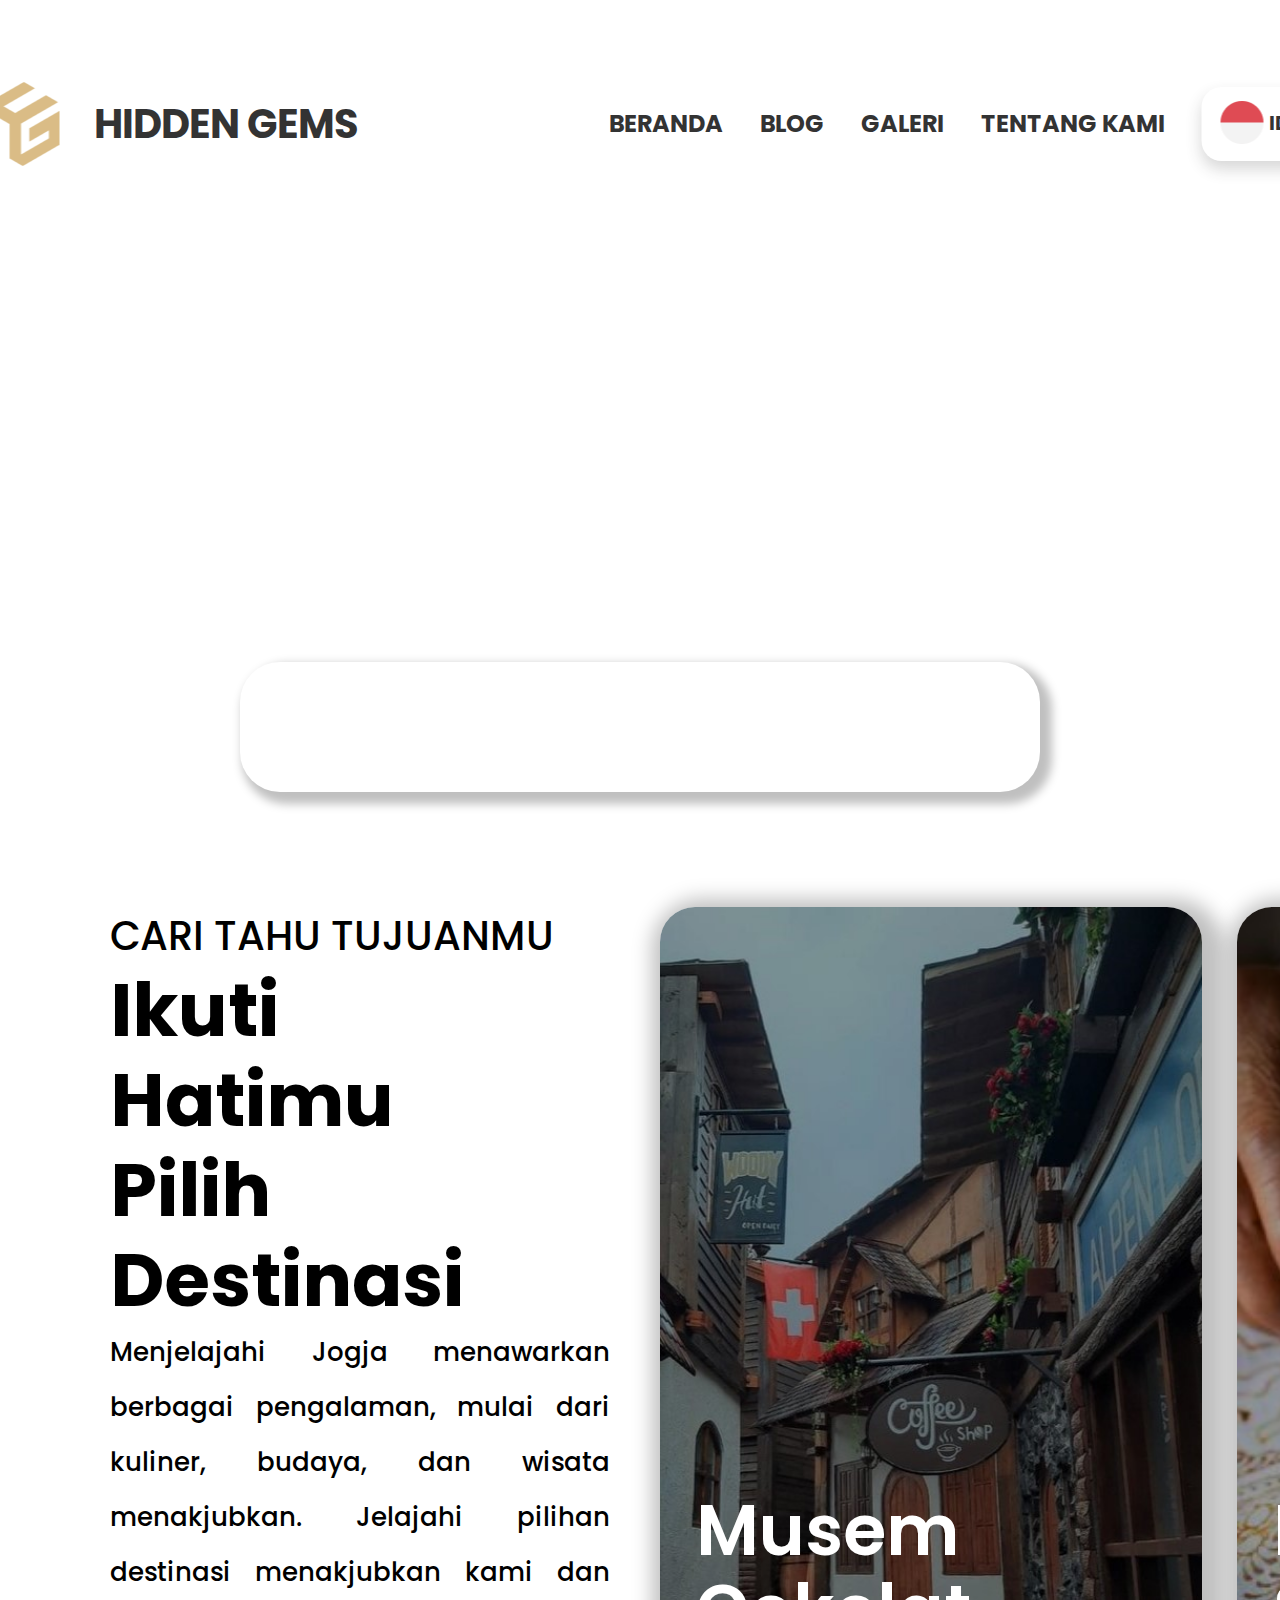
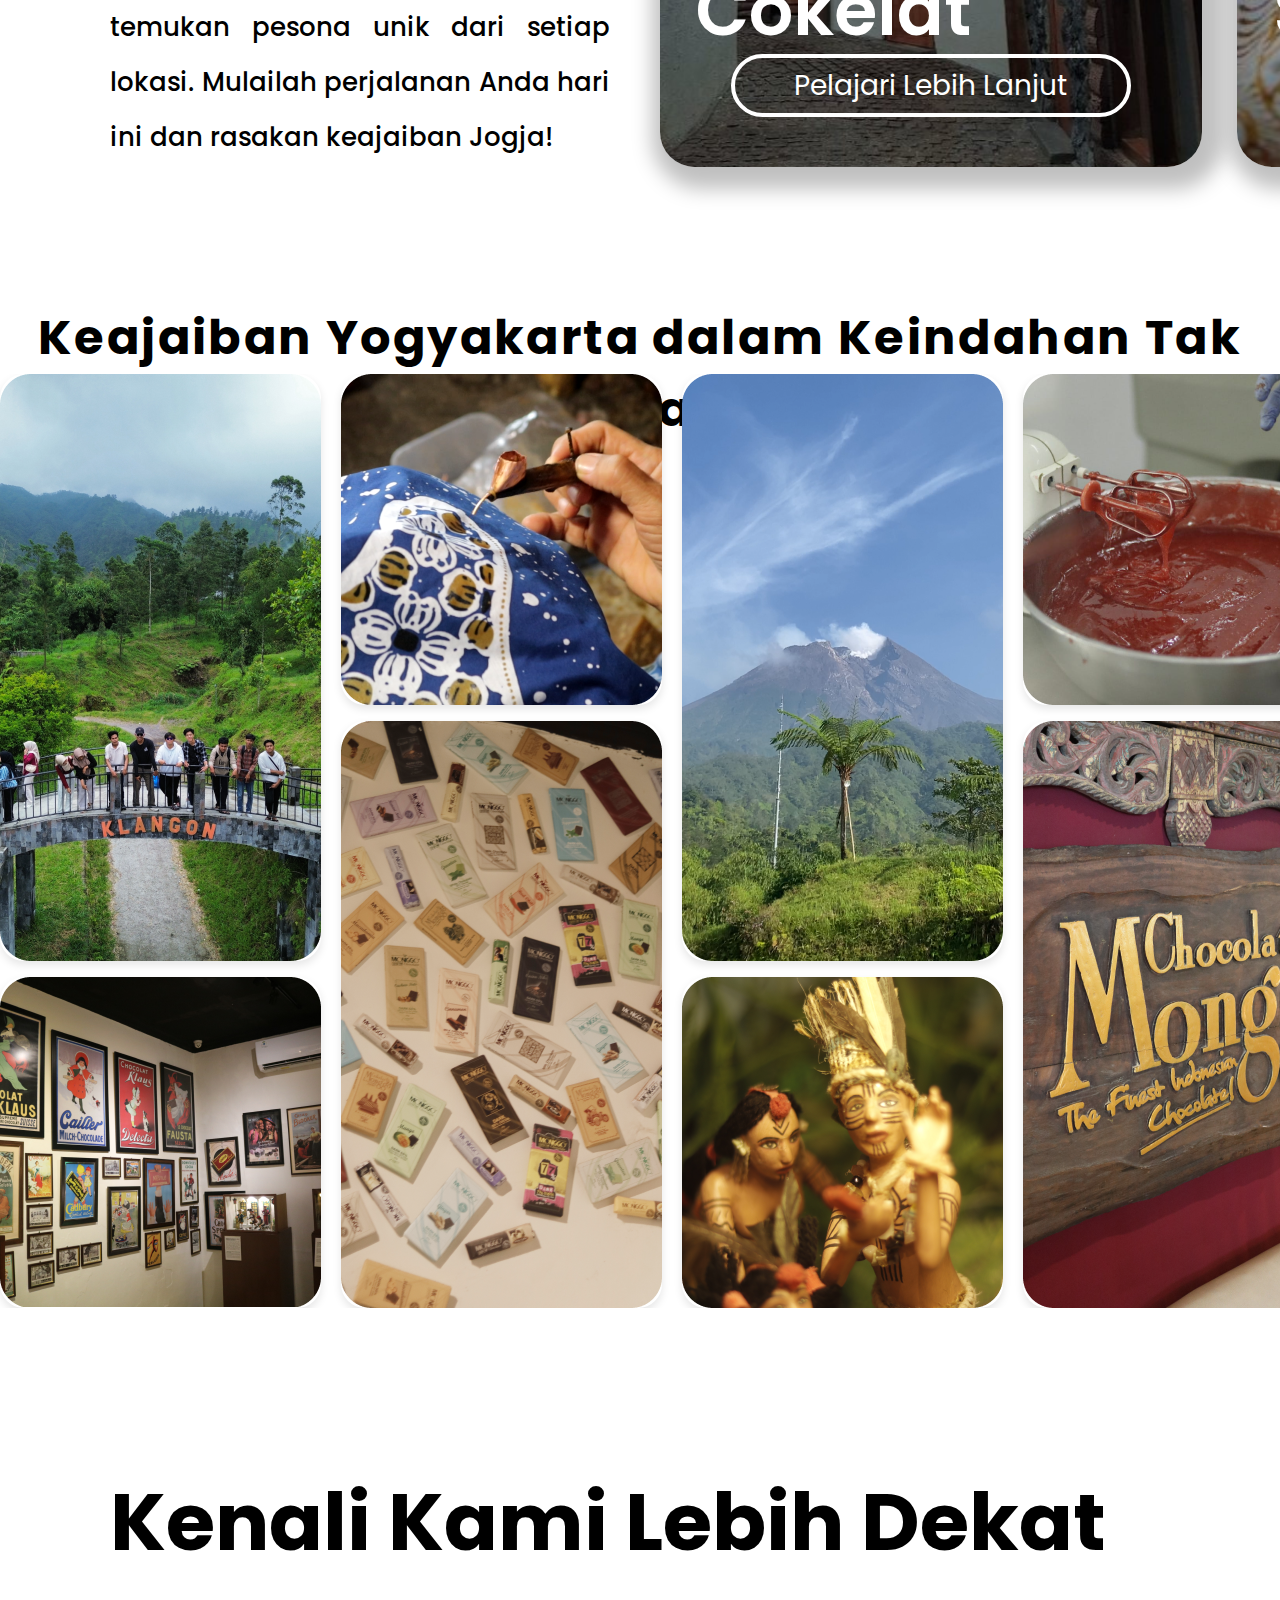
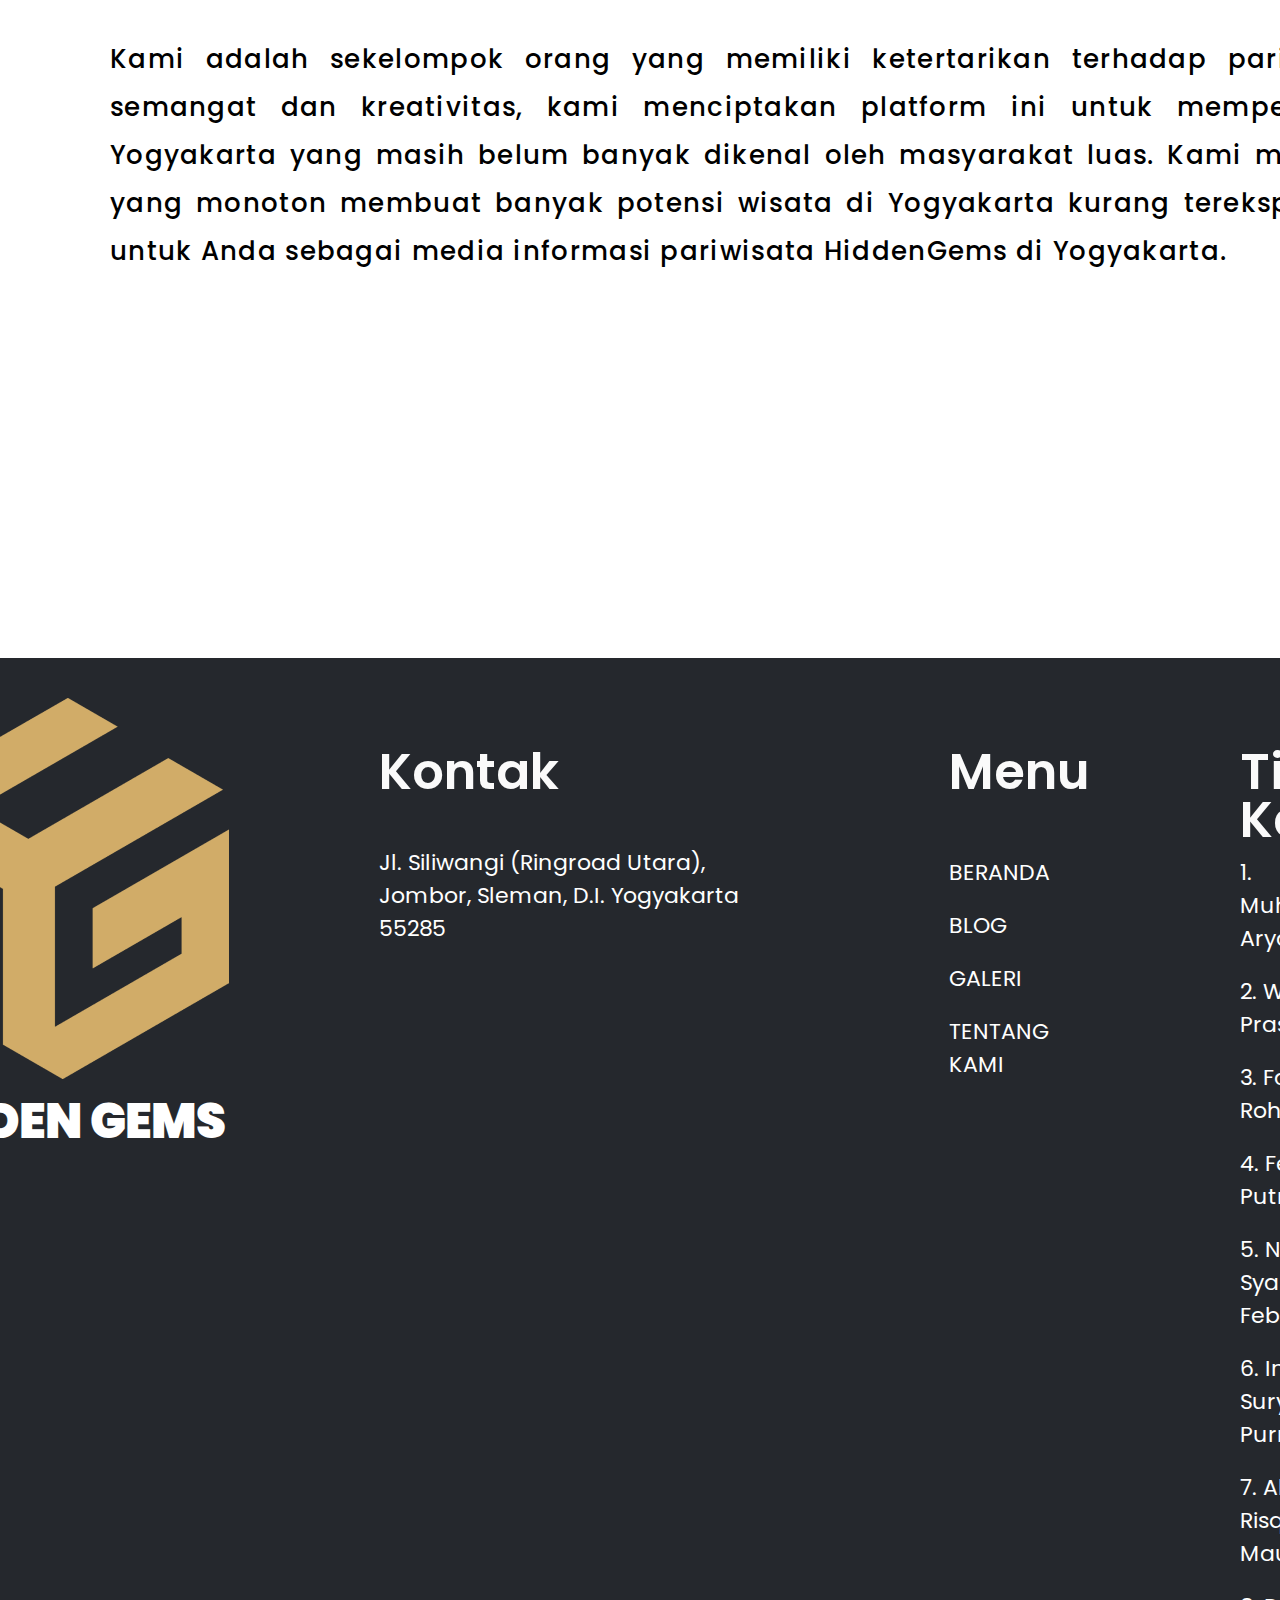
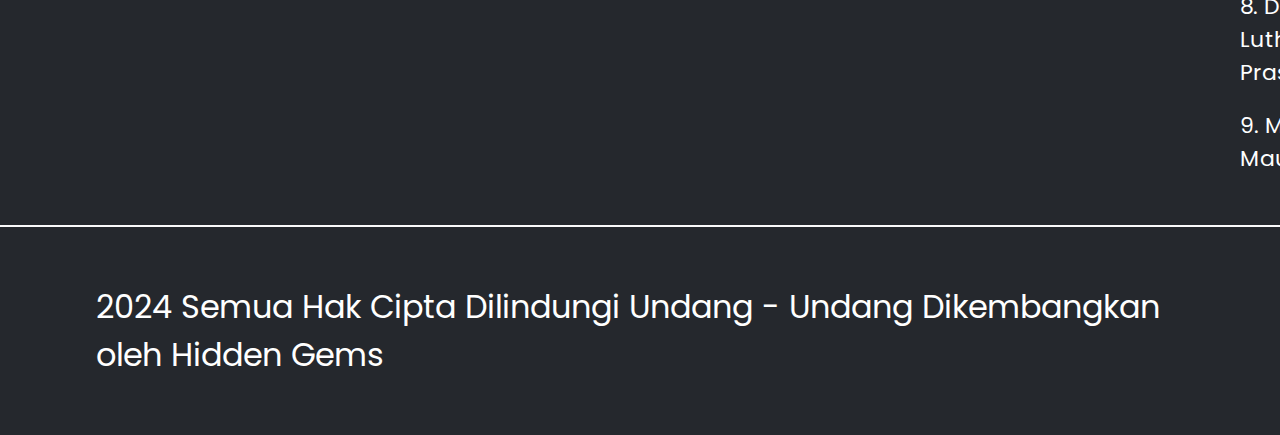
==== index.html @ 1dbbc8b2 "homepage gallery" ====
<!DOCTYPE html>
<html lang="idn">

<head>
   <meta charset="UTF-8">
   <meta name="viewport" content="width=device-width, initial-scale=1.0">

   <!-- Title Website -->
   <title>Hidden Gems</title>
   <link rel="icon" type="image/x-icon" href="assets/images/favicon.ico">

   <!-- Load CSS File -->
   <link rel="stylesheet" href="assets/css/style.css">
   <link rel="stylesheet" href="https://cdnjs.cloudflare.com/ajax/libs/font-awesome/6.7.1/css/all.min.css" integrity="sha512-5Hs3dF2AEPkpNAR7UiOHba+lRSJNeM2ECkwxUIxC1Q/FLycGTbNapWXB4tP889k5T5Ju8fs4b1P5z/iB4nMfSQ==" crossorigin="anonymous" referrerpolicy="no-referrer" />
   <link rel="stylesheet" href="https://cdn.lineicons.com/5.0/lineicons.css" />
</head>

<body>

   <!-- Navbar Section -->
   <div class="navbar d-flex jc-c">
      <div class="navbar-logo-brand d-flex">
         <img src="assets/images/logo.png" alt="HiddenGems Logo">
         <a href="">HIDDEN GEMS</a>
      </div>
      <div class="navbar-menu d-flex">
         <a data-i18n="navbar_home" data-destination_id="home" onclick="scrollToView(this)"></a>
         <a data-i18n="navbar_blogs" data-destination_id="blogs" onclick="scrollToView(this)"></a>
         <a data-i18n="navbar_gallery" data-destination_id="gallery" onclick="scrollToView(this)"></a>
         <a data-i18n="navbar_about_us" data-destination_id="about_us" onclick="scrollToView(this)"></a>


         <div class="dropdown">
            <div class="active-language list-language d-flex jc-c">
               <img src="assets/images/languages/idn.png" alt="Bahasa Indonesia">
               <span>IDN</span>
            </div>
            <div class="dropdown-content">
               <div class="dropdown-option selection-hover">
                  <div class="list-language d-flex jc-c" data-language="idn" onclick="changeLanguage('idn')">
                     <img src="assets/images/languages/idn.png" alt="Bahasa Indonesia">
                     <span>IDN</span>
                  </div>
               </div>
               <div class="dropdown-option selection-hover">
                  <div class="list-language d-flex jc-c" data-language="usa" onclick="changeLanguage('usa')">
                     <img src="assets/images/languages/usa.png" alt="Bahasa Inggris">
                     <span>USA</span>
                  </div>
               </div>
            </div>
         </div>
      </div>
   </div>

   <!-- Video Homepage Section -->
   <div class="homepage-home no-mt no-mb" id="home">
      <iframe title="Perjalanan menakjubkan Yogyakarta" src="https://www.youtube.com/embed/cpYkDmVioDY?autoplay=1&mute=1&loop=1&playlist=cpYkDmVioDY&controls=0" frameborder="0" allowfullscreen></iframe>
      <div class="homepage-attractive-text">
         <p class="no-mb no-mt"></p>
         <p class="no-mb no-mt"></p>
      </div>
   </div>

   <!-- Blogs Section -->
   <div class="blogs-area" id="blogs">
      <div class="blogs-split-screen blogs-split-screen-left blogs-opening">
         <h1 data-i18n="blog_title" class="blogs-title no-mt no-mb"></h1>
         <h2 data-i18n="blog_subtitle" class="blogs-subtitle no-mt no-mb"></h2>
         <p data-i18n="blog_paragraph" class="blogs-paragraph text-justify no-mt no-mb"></p>
      </div>

      <div class="blogs-split-screen blogs-split-screen-right blogs-wrapper">
         <!-- Museum Coklat -->
         <div class="blogs-container blogs-chocolate-container">
            <div class="blogs-container-content">
               <h2 data-i18n="blog_homepage_title_chocolate" class="blogs-homepage-title mb-3"></h2>
               <p  data-i18n="blog_homepage_clickbait_chocolate"class="blogs-homepage-clickbait mb-3"></p>
               <button  data-i18n="blog_homepage_button"class="blogs-homepage-learn-more" onclick="goToLinkBlog('chocolate.html')"></button>
            </div>
         </div>
         <!-- Desa Batik -->
         <div class="blogs-container blogs-batik-container">
            <div class="blogs-container-content">
               <h2 data-i18n="blog_homepage_title_batik" class="blogs-homepage-title mb-3"></h2>
               <p data-i18n="blog_homepage_clickbait_batik" class="blogs-homepage-clickbait mb-3"></p>
               <button data-i18n="blog_homepage_button" class="blogs-homepage-learn-more" onclick="goToLinkBlog('batik.html')"></button>
            </div>
         </div>
         <!-- Klangon -->
         <div class="blogs-container blogs-klangon-container">
            <div class="blogs-container-content">
               <h2 data-i18n="blog_homepage_title_klangon" class="blogs-homepage-title mb-3"></h2>
               <p data-i18n="blog_homepage_clickbait_klangon" class="blogs-homepage-clickbait mb-3"></p>
               <button data-i18n="blog_homepage_button" class="blogs-homepage-learn-more" onclick="goToLinkBlog('klangon.html')"></button>
            </div>
         </div>
      </div>
   </div>

   <!-- Gallery Section -->
   <div class="section-gallery" id="gallery">
      <h1 data-i18n="gallery_homepage_title" class="m-0"></h1>
      <div class="slider-gallery" onscroll="infiniteScrollGallery(this)">
         <div class="gallery-column gallery-column-1">
            <div class="gallery-image" >
               <img src="assets/images/gallery/klangon/klangon_potrait_1.png" alt="">
            </div>
            <div class="gallery-image" >
               <img src="assets/images/gallery/chocolate/chocolate_square_1.png" alt="">
            </div>
         </div>
         <div class="gallery-column gallery-column-2">
            <div class="gallery-image" >
               <img src="assets/images/gallery/batik/batik_square_1.png" alt="">
            </div>
            <div class="gallery-image" >
               <img src="assets/images/gallery/chocolate/chocolate_potrait_1.png" alt="">
            </div>
         </div>
         <div class="gallery-column gallery-column-3">
            <div class="gallery-image" >
               <img src="assets/images/gallery/klangon/klangon_potrait_2.png" alt="">
            </div>
            <div class="gallery-image" >
               <img src="assets/images/gallery/chocolate/chocolate_square_2.png" alt="">
            </div>
         </div>
         <div class="gallery-column gallery-column-4">
            <div class="gallery-image" >
               <img src="assets/images/gallery/chocolate/chocolate_square_3.png" alt="">
            </div>
            <div class="gallery-image" >
               <img src="assets/images/gallery/chocolate/chocolate_potrait_2.png" alt="">
            </div>
         </div>
         <div class="gallery-column gallery-column-5">
            <div class="gallery-image" >
               <img src="assets/images/gallery/batik/batik_potrait_1.png" alt="">
            </div>
            <div class="gallery-image" >
               <img src="assets/images/gallery/batik/batik_square_2.png" alt="">
            </div>
         </div>
         <div class="gallery-column gallery-column-6">
            <div class="gallery-image" >
               <img src="assets/images/gallery/chocolate/chocolate_square_4.png" alt="">
            </div>
            <div class="gallery-image" >
               <img src="assets/images/gallery/klangon/klangon_potrait_3.png" alt="">
            </div>
         </div>
         <div class="gallery-column gallery-column-7">
            <div class="gallery-image" >
               <img src="assets/images/gallery/chocolate/chocolate_potrait_3.png" alt="">
            </div>
            <div class="gallery-image" >
               <img src="assets/images/gallery/chocolate/chocolate_square_6.png" alt="">
            </div>
         </div>
         <div class="gallery-column gallery-column-8">
            <div class="gallery-image" >
               <img src="assets/images/gallery/batik/batik_square_3.png" alt="">
            </div>
            <div class="gallery-image" >
               <img src="assets/images/gallery/batik/batik_potrait_2.png" alt="">
            </div>
         </div>
         <div class="gallery-column gallery-column-9">
            <div class="gallery-image" >
               <img src="assets/images/gallery/chocolate/chocolate_potrait_4.png" alt="">
            </div>
            <div class="gallery-image" >
               <img src="assets/images/gallery/klangon/klangon_square_1.png" alt="">
            </div>
         </div>
         <div class="gallery-column gallery-column-10">
            <div class="gallery-image" >
               <img src="assets/images/gallery/klangon/klangon_square_2.png" alt="">
            </div>
            <div class="gallery-image" >
               <img src="assets/images/gallery/chocolate/chocolate_potrait_5.png" alt="">
            </div>
         </div>
         <div class="gallery-column gallery-column-11">
            <div class="gallery-image" >
               <img src="assets/images/gallery/klangon/klangon_potrait_4.png" alt="">
            </div>
            <div class="gallery-image" >
               <img src="assets/images/gallery/batik/batik_square_4.png" alt="">
            </div>
         </div>
         <div class="gallery-column gallery-column-12">
            <div class="gallery-image" >
               <img src="assets/images/gallery/klangon/klangon_square_3.png" alt="">
            </div>
            <div class="gallery-image" >
               <img src="assets/images/gallery/batik/batik_potrait_3.png" alt="">
            </div>
         </div>
         <div class="gallery-column gallery-column-13">
            <div class="gallery-image" >
               <img src="assets/images/gallery/batik/batik_potrait_4.png" alt="">
            </div>
            <div class="gallery-image" >
               <img src="assets/images/gallery/klangon/klangon_square_4.png" alt="">
            </div>
         </div>
      </div>
   </div>

   <!-- About Us Section  -->
   <div class="about-us" id="about_us">
      <div class="about-us-main">
         <h1 data-i18n="about_us_title" class="about-us-heading"></h1>
         <p data-i18n="about_us_paragraph" class="about-us-descriptions text-justify"></p>
      </div>
      <!-- <div class="about-us-blur"></div> -->
   </div>

   <!-- Footer Section -->
   <footer class="d-flex jc-c">
      <div class="footer-brand">
         <img src="assets/images/big-logo.png" alt="Footer Logo">
         <a href="">HIDDEN GEMS</a>
      </div>
      <div class="footer-column footer-contact">
         <p data-i18n="footer_contact_title"></p>
         <a target="_blank" href="https://maps.app.goo.gl/RgHygqoawyWtxqbJA">Jl. Siliwangi (Ringroad Utara), Jombor, Sleman, D.I. Yogyakarta 55285</a>
         <div class="social-media">
            <a target="_blank" href="https://uty.ac.id/"><i class="lni lni-globe-1"></i></a>
            <a target="_blank" href="https://www.youtube.com/c/utycampus"><i class="lni lni-youtube"></i></a>
         </div>
      </div>
      <div class="footer-column footer-menu">
         <p data-i18n="footer_menu_title"></p>
         <a data-i18n="navbar_home" class="footer-link" href="#home"></a>
         <a data-i18n="navbar_blogs" class="footer-link" href="#blogs"></a>
         <a data-i18n="navbar_gallery" class="footer-link" href="#gallery"></a>
         <a data-i18n="navbar_about_us" class="footer-link" href="#about_us"></a>
      </div>
      <div class="footer-column footer-team">
         <p data-i18n="footer_team_title"></p>
         <a class="footer-link" target="_blank" href="#home">1. Muhammad Arya Fattah </a>
         <a class="footer-link" target="_blank" href="#blogs">2. Wibi Prasetyo Aji </a>
         <a class="footer-link" target="_blank" href="#gallery">3. Fadhlur Rohman </a>
         <a class="footer-link" target="_blank" href="https://www.instagram.com/fbrptri__/">4. Febriyanti Putri</a>
         <a class="footer-link" target="_blank" href="#home">5. Nabil Syahreza Febry U. </a>
         <a class="footer-link" target="_blank" href="#blogs">6. Indra Surya Purnama</a>
         <a class="footer-link" target="_blank" href="#gallery">7. Abiyan Risqi Maulana </a>
         <a class="footer-link" target="_blank" href="https://www.instagram.com/ltf_dian/">8. Diandra Luthfie Prastika</a>
         <a class="footer-link" target="_blank" href="">9. M. Rafif Maulana</a>
      </div>
   </footer>
   <div class="copyright">
      <span><i class="fa-regular fa-copyright"></i></span>
      <p><span class="years">2024</span> <span data-i18n="footer_copyright"></span></p>
   </div>

   <!-- Load Javascript File -->
   <script type="text/Javascript" src="assets/js/script.js"></script>
</body>

</html>
---- assets/css/style.css ----
/* import font */
@import url('https://fonts.googleapis.com/css?family=Poppins:400,700,900');

::-webkit-scrollbar {
   width: 5px;
}

::-webkit-scrollbar-track {
   box-shadow: inset 0 0 5px transparent;
   border-radius: 10px;
}

::-webkit-scrollbar-thumb {
   background: gray;
   border-radius: 10px;
}

* {
   font-family: 'Poppins';
   scroll-behavior: smooth !important;
   box-sizing: border-box;
}

body{
   background-color: rgb(255, 255, 255);
   padding: 0px;
   margin: 0px;
   height: 100%;
   overflow-x: hidden;
}

a {
   text-decoration: none;
   cursor: pointer;
}

/* =========================================*\
|                                            |
|              Global CSS                    |
|                                            |
\*==========================================*/

.no-mt {
   margin-top: 0px;
}

.no-mb {
   margin-bottom: 0px;
}

.mb-3 {
   margin-bottom: 3px;
}

.d-flex {
   display: flex;
   align-items: center;
}

.jc-c {
   justify-content: center;
}

.m-0 {
   margin: 0px;
}

.text-justify {
   text-align: justify;
}

.navbar {
   gap: 250px;

   background-color: #FFFFFF;
   opacity: 0.8;
   border-radius: 20px;

   /* width: 80%; */
   width: 1513px;
   margin-left: auto;
   margin-right: auto;
   margin-top: 59px;
   height: 130px;
   padding: 28px;

   position: absolute;
   left: 50%;
   transform: translate(-50%);

}

.navbar-logo-brand {
   gap: 34px;
   padding-left: 34px;
}

.navbar-logo-brand a {
   text-decoration: none;
   font-weight: 700;
   font-size: 40px;
   line-height: 60px;

   color: #000000;
}

.navbar-menu {
   gap: 37px;
}

.navbar-menu a {
   text-decoration: none;
   
   font-weight: 700;
   font-size: 24px;
   line-height: 36px;

   color: #000000;
}

.dropdown {
   width: 126px;
   height: 74px;

   background: #FFFFFF;
   opacity: 1;
   border-radius: 20px;

   padding: 12px 0px 12px 0px;
   z-index: 99;
   box-shadow: 0px 8px 16px 0px rgba(0,0,0,0.2);

   cursor: pointer;

}

.list-language {
   gap : 5px;
   padding: 2px;
}


.dropdown img {
   width: 43px;
   height: 43px;

}

.dropdown span {
   width: 40px;
   height: 30px;
   font-weight: 700;
   font-size: 20px;
   line-height: 30px;

   color: #000000;
}

.dropdown-content{
   display: none;
   background-color: #f9f9f9;

   border-radius: 20px;
   width: 126px;
   padding: 0px;
   
   box-shadow: 0px 8px 16px 0px rgba(0,0,0,0.2);
}

.dropdown:hover .dropdown-content {
   display: block;
}

.dropdown-option {
   border-radius: 20px;
   padding: 12px 16px;
}

.selection-hover:hover {
   background-color: #f1f1f1;
}

/* =========================================*\
|                                            |
|           Homepage Section                 |
|                                            |
\*==========================================*/

.homepage-home {
   width: 100%;
   background: #FFFFFF;
   height: 100%;
}

.homepage-home iframe {
   aspect-ratio: 16 / 9;
   width: 100% !important;
   max-height: 873px;
}

.homepage-attractive-text {
   width: 800px;
   height: 130px;
   margin: auto auto;
   transform: translateY(-50%);

   background: #FFFFFF;
   box-shadow: 7px 7px 10px 5px rgba(0, 0, 0, 0.25);
   border-radius: 40px;

   padding: 23px 38px;
   box-sizing: border-box;
}

/* =========================================*\
|                                            |
|              Blogs Section                 |
|                                            |
\*==========================================*/

.blogs-area {
   padding: 50px 0px 50px 110px;
   display: grid; 
   grid-template-columns: 3fr 7fr;
   grid-template-rows: 1fr;
   position: relative;

   overflow-x: auto;
}

.blogs-area::-webkit-scrollbar {
   width: 10px;
}


.blogs-title {
   width: 500px;

   font-weight: 500;
   font-size: 40px;
   line-height: 58px;

   color: #000000;
}

.blogs-subtitle{
   width: 460px;

   font-weight: 700;
   font-size: 74px;
   line-height: 90px;

   color: #000000;
}

.blogs-paragraph {
   width: 500px;

   font-weight: 500;
   font-size: 26px;
   line-height: 55px;

   color: #000000;
}

.blogs-split-screen-right {
   padding-left: 50px;
}

.blogs-wrapper {
   /* Aktifkan jika akan menambahkan box container blogs diamping coklat */
   /* margin: 0 -34px; */
   display: grid;
   grid-template-columns: auto auto auto;
   grid-gap: 35px;
   
}

.blogs-wrapper:after {
   content: "";
   display: table;
   clear: both;
}

.blogs-container {
   float: left;

   /* position: absolute; */

   width: 541.95px;
   height: 860px;
   padding: 20px 20px 50px 20px;

   display: flex;
   flex-direction: column;
   align-items: center;
   justify-content: flex-end;

   background-repeat: no-repeat;
   background-size: cover;
   background-size: center center;
   
   box-shadow: 7px 7px 20px 15px rgba(0, 0, 0, 0.25);
   border-radius: 35px;
}

.blogs-homepage-title {
   width: 469px;

   margin-top: auto;

   font-weight: 600;
   font-size: 70px;
   line-height: 80px;

   color: #FFFFFF;

   transition: transform 0.5s ease-in-out;

}

.blogs-homepage-clickbait {
   width: 480px;

   margin-top: auto;
   margin-bottom: 20px;

   font-weight: 400;
   font-size: 32px;
   line-height: 45px;

   color: #FFFFFF;

   transform: translateY(100%); 
   transition: all 0.5s ease-in-out;
   opacity: 0;
   position: absolute;

}

.blogs-homepage-learn-more {
   width: 400px;
   height: 63px;

   display: block;
   margin-left: auto;
   margin-right: auto;
   text-align: center;

   border: 4px solid #FFFFFF;
   border-radius: 66px;
   background-color: transparent !important;
   transition: all 0.3s ease;

   font-weight: 400;
   font-size: 28px;
   line-height: 42px;

   color: #FFFFFF;
   cursor: pointer;

}

.blogs-chocolate-container {
   background-image: url(../images/homepage/museum.jpeg);
}

.blogs-batik-container {
   background-image: url(../images/homepage/batik.jpeg);
}

.blogs-klangon-container {
   background-image: url(../images/homepage/pantai.jpeg);
}


.blogs-container:hover .blogs-homepage-clickbait { 
   opacity: 1; 
   transform: translateY(-100%); 
} 

.blogs-container:hover .blogs-homepage-title { 
   transform: translateY(-50%);  
}

.blogs-homepage-learn-more:hover { 
   color: #000000; 
   background-color: #FAFAFA !important; 
}


/* =========================================*\
|                                            |
|             Gallery  Section               |
|                                            |
\*==========================================*/

.section-gallery {
   padding: 50px 0px 50px 0px;
}

.section-gallery h1{
   height: 72px;
   font-weight: 700;
   font-size: 48px;
   line-height: 72px;
   letter-spacing: 0.05em;
   text-align: center;

   color: #000000;
}

.section-gallery .slider-gallery {
   display: flex;
   align-items: flex-start;
   justify-content: flex-start;
   
   gap: 20px;

   overflow-x: auto;
}

.section-gallery .slider-gallery::-webkit-scrollbar {
   display: none;
}

.section-gallery .slider-gallery .gallery-column {
   display: flex;
   flex-direction: column;

   gap: 16px;
}

.gallery-image  {
   position: relative;
   border-radius: 10px;
   overflow: hidden;
   box-shadow: 0 4px 8px rgba(0, 0, 0, 0.1);
   transition: transform 0.3s ease;

   border-radius: 24px;
}

.gallery-image::before {
   content: "";
   position: absolute;
   width: 100%;
   height: 100%;
   background-color: rgba(0, 0, 0, 0.3);
   transition: opacity 0.3s ease;
   opacity: 0;
   
} 

.gallery-image:hover::before {
   opacity: 1;
}

.gallery-image:hover::before {
   opacity: 1;
}

.gallery-image img {
   object-fit: cover;
   display: block;
   transition: transform 0.5s ease;
}

.gallery-image:hover img {
   transform: scale(1.2);
}




/* =========================================*\
|                                            |
|             About Us Section               |
|                                            |
\*==========================================*/

.about-us {
   /* background-image: url(../images/homepage/about_us_background.png); */
   background-size: cover;
   background-repeat: no-repeat;
   background-position: center;
   
   background-attachment: fixed;

   height: 100vh;
}

.about-us-main {
   padding: 50px 0px 50px 110px;
   background-color: #FFFFFF;
}

.about-us-heading {
   height: 120px;

   font-weight: 700;
   font-size: 80px;
   line-height: 120px;

   color: #000000;
}

.about-us-descriptions {
   width: 1649px;
   height: 287px;

   font-weight: 500;
   font-size: 26px;
   line-height: 48px;
   letter-spacing: 0.05em;

   color: #000000;
}

.about-us-blur {
   position: absolute;
   margin: -100px -100px 0px -100px;
   width: 200%;
   height: 211px;

   background: #FFFFFF;
   filter: blur(40px);

}

/* =========================================*\
|                                            |
|               Footer Area                  |
|                                            |
\*==========================================*/


footer {
   align-items: flex-start !important;
   flex-direction: row;
   padding: 40px 80px;
   gap: 150px;

   background: #25282D;

}

footer .footer-brand {
   width: min-content;
}

footer img {
   width: 331px;
   height: 381px;
}

footer a, footer i{
   color: #FFFFFF;
}

footer .footer-brand a {
   padding: 0px;
   text-wrap: nowrap;
   font-weight: 900;
   font-size: 48px;
   line-height: 72px;
   text-align: center;

   color: #FFFFFF;
}

footer .footer-column {
   display: flex;
   flex-direction: column;
   justify-content: flex-start;
}

footer .footer-column a {
   font-size: 22px;
}

footer .footer-contact a {
   width: 420px;
   height: 108px;

}

footer .footer-contact .social-media {
   display: flex;
   flex-direction: row;
   align-items: flex-start;
   padding: 0px;
   gap: 24px;

   width: 136px;
   height: 56px;

   flex: none;
   order: 1;
   flex-grow: 0;

}

footer .footer-contact .social-media a {
   font-size: 2em; 
}

footer p {
   height: 48px;

   font-weight: 600;
   font-size: 50px;
   line-height: 48px;

   color: #FAFAFA;
}

footer .footer-link {
   display: flex;
   flex-direction: row;
   align-items: flex-start;
   padding: 12px;
   padding: 10px 0px;
}

.copyright {

   box-sizing: border-box;

   /* Auto layout */
   display: flex;
   flex-direction: row;
   justify-content: center;
   align-items: center;
   padding: 24px 80px;
   gap: 16px;

   left: 0%;
   right: 0%;
   top: 87.1%;
   bottom: 0%;

   background: #25282D;
   border-top: 2px solid #FAFAFA;

}

.copyright {
   font-size: 2em; 
   color: #FFFFFF;
}


/* =========================================*\
|                                            |
|          Chocolate Blog CSS Area           |
|                                            |
\*==========================================*/

.section-hero-chocolate {
   background-image: url(../images/blogs/chocolate/chocolate_hero.png);
}

.section-main-article-chocolate {
   background-image:  url(../images/blogs/chocolate/main_article.png),linear-gradient(180deg, #434343 0%, #BBBBBB 100%);
}

/* =========================================*\
|                                            |
|            Batik Blog CSS Area             |
|                                            |
\*==========================================*/



/* =========================================*\
|                                            |
|           Klangon Blog CSS Area            |
|                                            |
\*==========================================*/



/* =============================================================================================*\
|                                                                                                 |
|                                       Global Blogs CSS                                          |
|                                         Do not Edit!!                                           |
|                                                                                                 |
\*===============================================================================================*/


/* =========================================*\
|                                            |
|                 Hero Area                  |
|                                            |
\*==========================================*/


.section-hero {
   height: 100vh;
   width: 100vw;
   
   background-position: center;
   background-repeat: no-repeat;
   background-size: cover;

   align-content: flex-end;
   flex-wrap: wrap !important;

   padding: 110px;
}  

.section-hero h1 {
   font-weight: 700;
   font-size: 128px;
   line-height: 192px;

   color: #FFFFFF;

   text-shadow: 10px 10px 8px rgba(0, 0, 0, 0.25);

   position: absolute;
   bottom: 0px;

}

/* =========================================*\
|                                            |
|            Main Article Area               |
|                                            |
\*==========================================*/

.section-main-article {
   background-repeat: no-repeat;
   background-position: bottom;

   padding: 125px 0px 760px 0px;
   width: 100vw;
}


.section-main-article h2{
   margin: 0px 111px 0px 111px;

   font-weight: 600;
   font-size: 96px;
   line-height: 144px;

   color: #FFFFFF;
}

.section-main-article .article {
   text-align: left;
   padding: 110px 204px;
}

.section-main-article .article p {
   font-weight: 500;
   font-size: 40px;
   line-height: 68px;
   text-align: justify;

   color: #FFFFFF;
}

.section-main-article img {
   position: relative;
   width: 100%;
}

/* =========================================*\
|                                            |
|                 Funfact Area               |
|                                            |
\*==========================================*/

.section-funfact {
   padding: 0px;
}

.section-funfact img {
   object-fit: cover;
   object-position: center;
   width: 100vw;
   height: 100vh;
   position: absolute;
   z-index: -1;
}

.section-funfact .funfact-linear-overlay-backgorund {
   position: absolute;
   background: linear-gradient(90deg, #FFFFFF 42.82%, rgba(255, 255, 255, 0.5) 74.16%, rgba(153, 153, 153, 0) 100%);
   z-index: 0;
   width: 100vw;
   height: 100vh;

}

.section-funfact .funfact-content {
   padding: 250px 0 0 125px;
   height: max-content;
   width: 100vw;
   height: 100vh;
}

.section-funfact h2 {
   font-weight: 600;
   font-size: 128px;
   line-height: 192px;

   color: #000000;

   z-index: 1;
   position: relative;

}

.section-funfact .funfact  p {
   width: 922px;
   height: 283px;

   font-weight: 400;
   font-size: 36px;
   line-height: 61px;

   color: #000000;

   margin-top: 40px;

   z-index: 1;
   position: relative;
}

/* =========================================*\
|                                            |
|             What Can I Do Area             |
|                                            |
\*==========================================*/

.section-what-can-i-do {
   padding: 70px 0px 70px 120px;
   width: 100vw;
}

.what-can-i-do-wrapper {
   gap: 95px;
   overflow-x: auto; 
   scrollbar-width: none; 
   counter-reset: item;
   scroll-behavior: smooth;
   scroll-snap-type: x mandatory;

   padding-left: 10px;
   justify-content: flex-start;
}

.what-can-i-do-wrapper::-webkit-scrollbar {
   width: 10px;
   height: 10px;
}
.what-can-i-do-wrapper::-webkit-scrollbar-thumb {
   background: black;
   border-radius: 10px;
}
.what-can-i-do-wrapper::-webkit-scrollbar-track {
   background: transparent;
}

.what-can-i-do {
   gap: 75px;
   align-items: flex-start !important;
}

.what-can-i-do:last-child {
   margin-right: 95px; 
}


.what-can-i-do .left-section img {
   width: 518px;
   height: 718px;

   border-radius: 69px;

}

.what-can-i-do .right-section h2 {
   width: 845px;
   font-weight: 600;
   font-size: 85px;
   line-height: 128px;

   color: #000000;
}

.what-can-i-do .right-section p {
   width: 1018px;
   height: 531px;
   font-weight: 500;
   font-size: 35px;
   line-height: 169.3%;

   color: #000000;
}

.scroll-navigations {
   justify-content: space-between;
   margin-top: 50px;
}

.button-navigation {
   box-sizing: border-box;

   width: 85px;
   height: 85px;

   background: #FFFFFF;
   border: 5px solid #000000;
   border-radius: 100px;

   cursor: pointer;
} 

.buttons-navigations {
   justify-content: flex-end;
   gap: 40px;

   padding-right: 130px;
   margin-left: auto;
}

.scroll-navigations p {
   font-size: 50px;
   font-weight: 500;
}

.dots-navigation { 
   margin-top: 10px; 
   gap: 15px;
   flex-grow: 1;

} 

.dot-navigation { 
   cursor: pointer;
   width: 36px;
   height: 36px;
   background: #FFF;
   border-radius: 100px;
   border: 3px solid #000000;
} 

.dot-navigation.active { 
   background-color: #000; 
}

.gallery-blog {
   padding: 50px 0px 50px 0px !important;
}

.gallery-blog .slider-gallery{
   display: flex;
   align-items: center !important;
   justify-content: center !important;
   
   gap: 20px;
}

/* =========================================*\
|                                            |
|            Videos and Maps Area            |
|                                            |
\*==========================================*/

.full-screen-section {
   height: 100vh;
   width: 100vw;
}

.iframe-16-9 {
   aspect-ratio: 16 / 9;
   width: 100% !important;
   height: 100%;
}


/* =============================================================================================*\
|                                                                                                 |
|                                       End Global Blogs CSS                                      |
|                                         Do not Edit!!                                           |
|                                                                                                 |
\*===============================================================================================*/





/* =========================================*\
|                                            |
|           Responsive CSS Area              |
|                                            |
\*==========================================*/
@media (max-width: 850px) {
   .homepage-attractive-text {
      margin: 4px auto;
      transform: none;
      max-width: calc(100% - 25px);
      height: auto;
   }
}
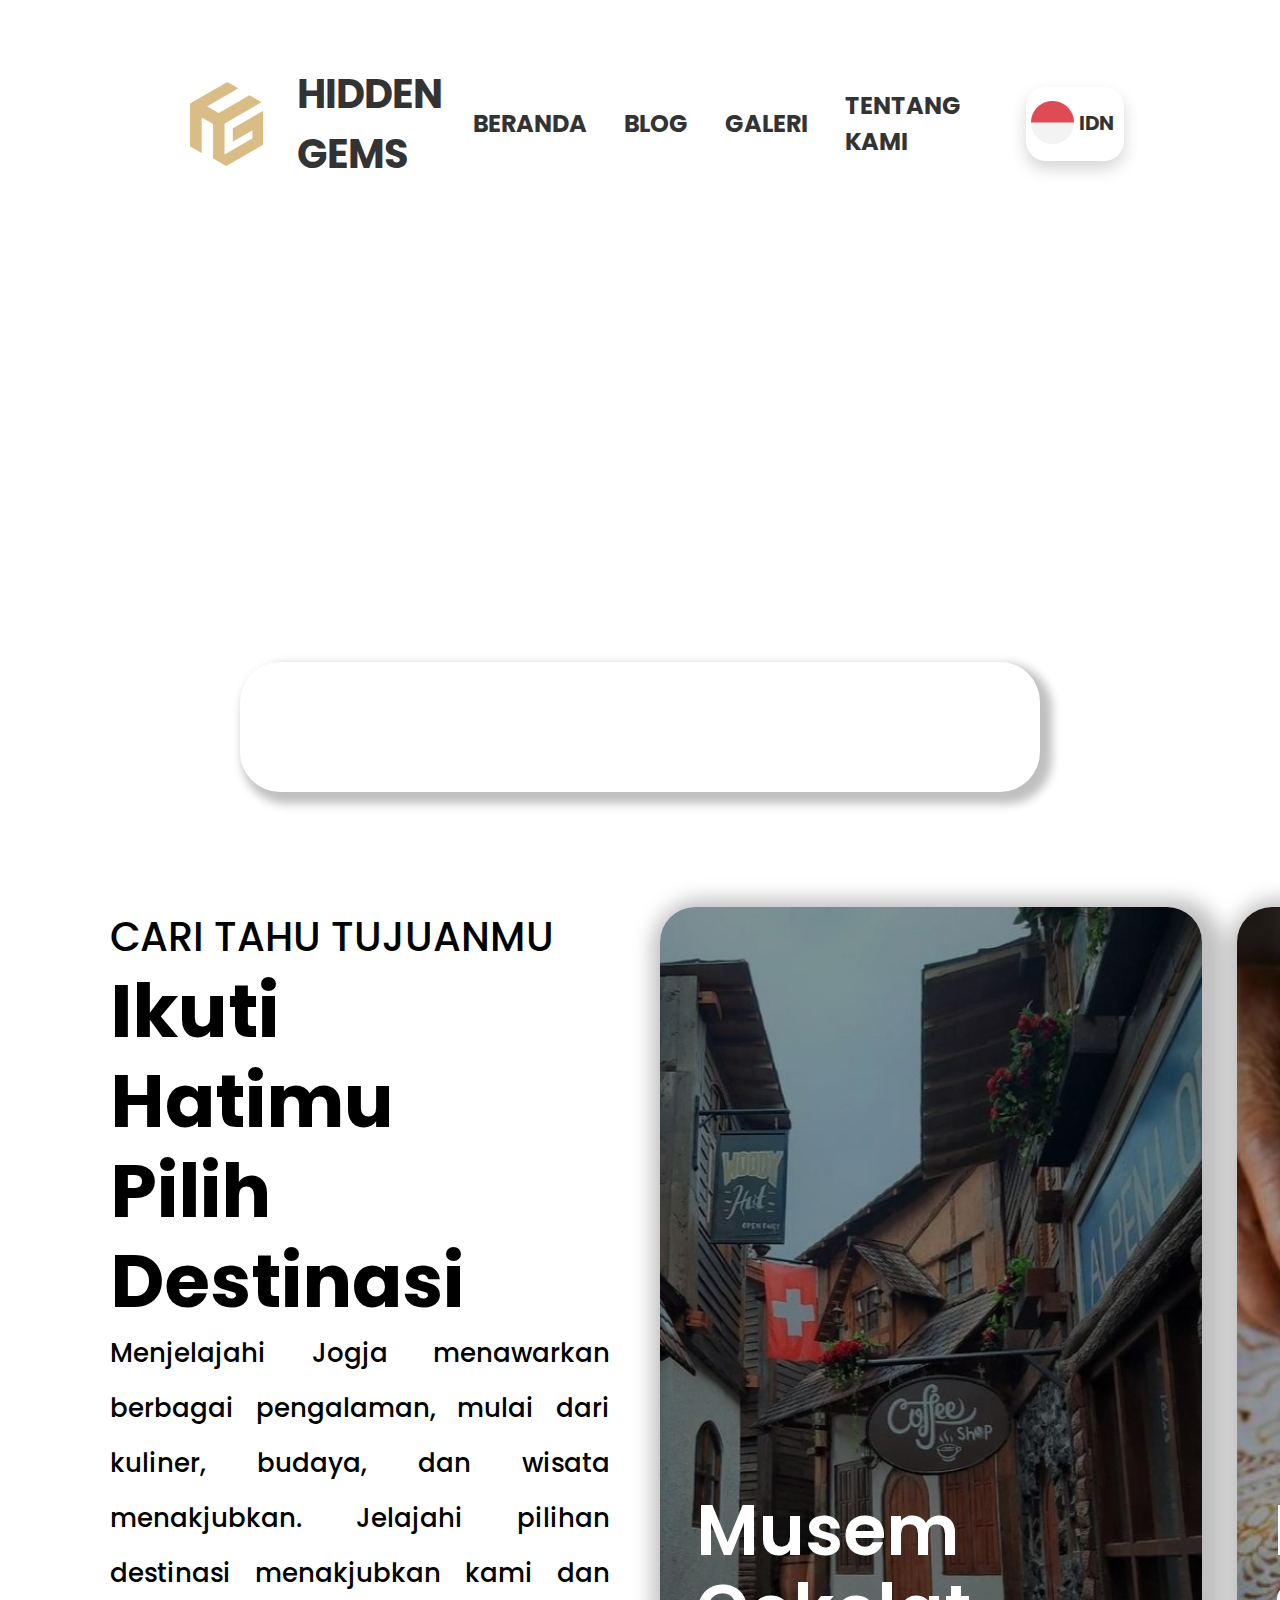
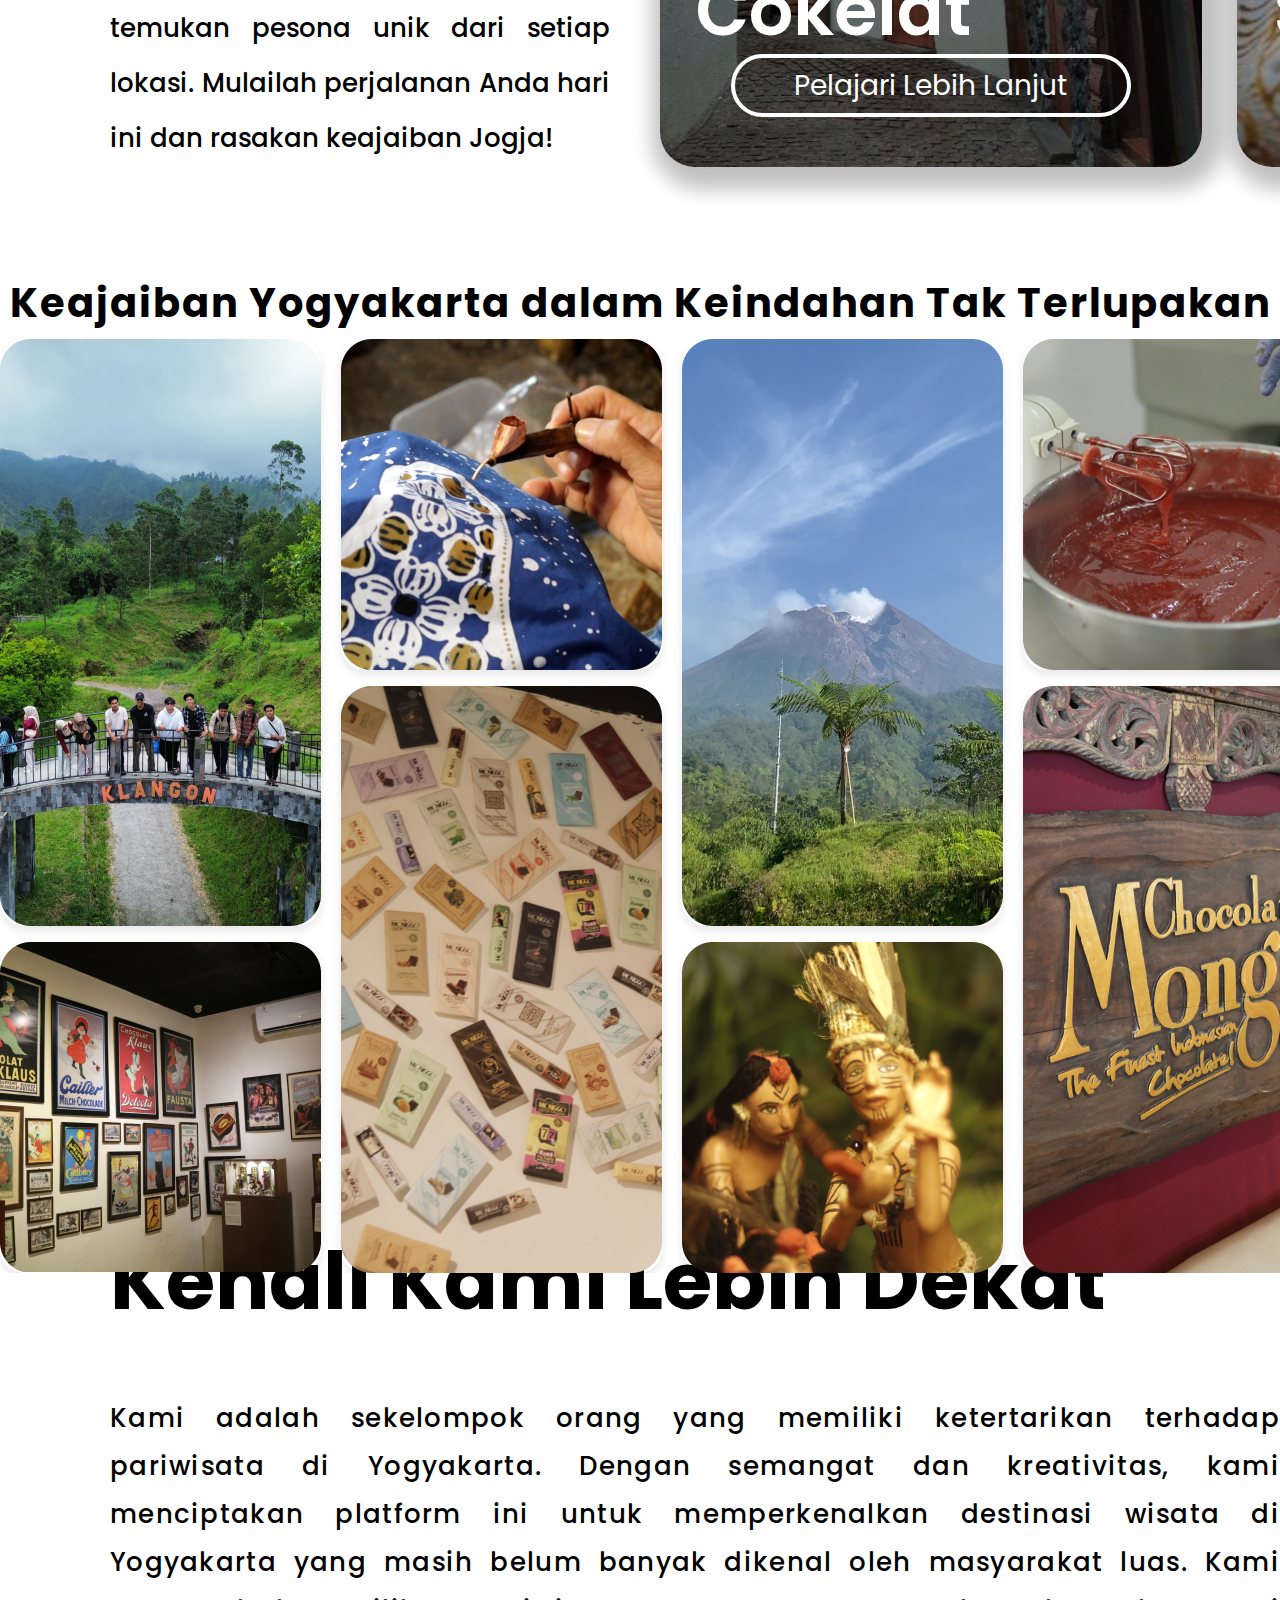
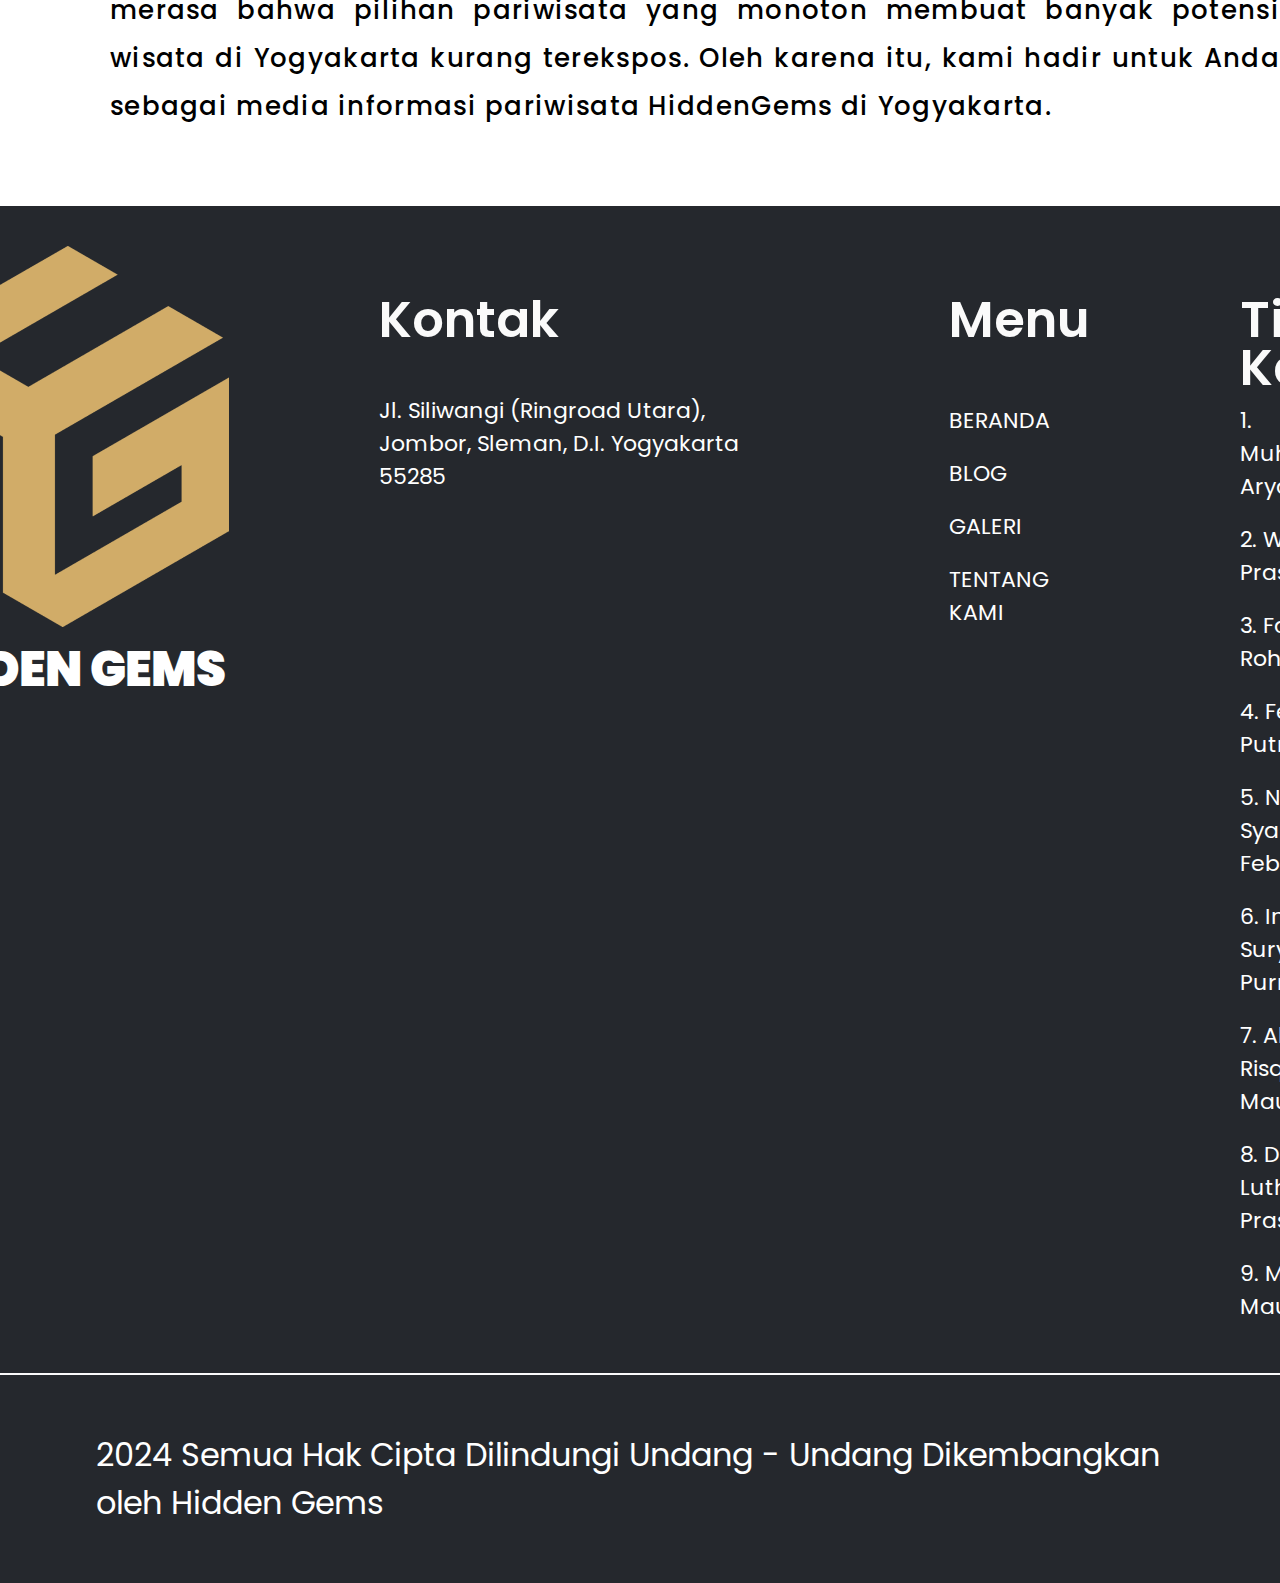
==== commit 99fa437e: "display" ====
--- a/index.html
+++ b/index.html
@@ -11,6 +11,7 @@
 
    <!-- Load CSS File -->
    <link rel="stylesheet" href="assets/css/style.css">
+   <link rel="stylesheet" href="assets/css/responsive_1200.css">
    <link rel="stylesheet" href="https://cdnjs.cloudflare.com/ajax/libs/font-awesome/6.7.1/css/all.min.css" integrity="sha512-5Hs3dF2AEPkpNAR7UiOHba+lRSJNeM2ECkwxUIxC1Q/FLycGTbNapWXB4tP889k5T5Ju8fs4b1P5z/iB4nMfSQ==" crossorigin="anonymous" referrerpolicy="no-referrer" />
    <link rel="stylesheet" href="https://cdn.lineicons.com/5.0/lineicons.css" />
 </head>
@@ -18,7 +19,7 @@
 <body>
 
    <!-- Navbar Section -->
-   <div class="navbar d-flex jc-c">
+   <div class="navbar d-flex">
       <div class="navbar-logo-brand d-flex">
          <img src="assets/images/logo.png" alt="HiddenGems Logo">
          <a href="">HIDDEN GEMS</a>
@@ -63,7 +64,7 @@
    </div>
 
    <!-- Blogs Section -->
-   <div class="blogs-area" id="blogs">
+   <div class="blogs-area d-flex" id="blogs" onscroll="scrollBlogs(this)">
       <div class="blogs-split-screen blogs-split-screen-left blogs-opening">
          <h1 data-i18n="blog_title" class="blogs-title no-mt no-mb"></h1>
          <h2 data-i18n="blog_subtitle" class="blogs-subtitle no-mt no-mb"></h2>
--- a/assets/css/style.css
+++ b/assets/css/style.css
@@ -19,6 +19,10 @@
    font-family: 'Poppins';
    scroll-behavior: smooth !important;
    box-sizing: border-box;
+}
+
+html {
+   font-size: 16px;
 }
 
 body{
@@ -70,14 +74,11 @@
 }
 
 .navbar {
-   gap: 250px;
-
    background-color: #FFFFFF;
    opacity: 0.8;
    border-radius: 20px;
 
-   /* width: 80%; */
-   width: 1513px;
+   width: 80%;
    margin-left: auto;
    margin-right: auto;
    margin-top: 59px;
@@ -88,17 +89,20 @@
    left: 50%;
    transform: translate(-50%);
 
+   justify-content: space-between;
 }
 
 .navbar-logo-brand {
    gap: 34px;
    padding-left: 34px;
+
+   justify-content: space-between;
 }
 
 .navbar-logo-brand a {
    text-decoration: none;
    font-weight: 700;
-   font-size: 40px;
+   font-size: 2.5rem;
    line-height: 60px;
 
    color: #000000;
@@ -112,7 +116,7 @@
    text-decoration: none;
    
    font-weight: 700;
-   font-size: 24px;
+   font-size: 1.5rem;
    line-height: 36px;
 
    color: #000000;
@@ -150,7 +154,7 @@
    width: 40px;
    height: 30px;
    font-weight: 700;
-   font-size: 20px;
+   font-size: 1.25rem;
    line-height: 30px;
 
    color: #000000;
@@ -219,25 +223,31 @@
 \*==========================================*/
 
 .blogs-area {
+   position: relative;
    padding: 50px 0px 50px 110px;
-   display: grid; 
-   grid-template-columns: 3fr 7fr;
-   grid-template-rows: 1fr;
-   position: relative;
-
+   align-items: center;
+   justify-content: flex-start;
    overflow-x: auto;
 }
 
 .blogs-area::-webkit-scrollbar {
-   width: 10px;
-}
-
+   display: none;
+}
+
+.blogs-split-screen-left {
+   transition: opacity 0.5s ease, transform 0.5s ease;
+}
+
+.blogs-split-screen-left.hidden {
+   opacity: 0; 
+   transform: translateY(-20px);
+}
 
 .blogs-title {
    width: 500px;
 
    font-weight: 500;
-   font-size: 40px;
+   font-size: 2.5rem;
    line-height: 58px;
 
    color: #000000;
@@ -247,7 +257,7 @@
    width: 460px;
 
    font-weight: 700;
-   font-size: 74px;
+   font-size: 4.625rem;
    line-height: 90px;
 
    color: #000000;
@@ -257,7 +267,7 @@
    width: 500px;
 
    font-weight: 500;
-   font-size: 26px;
+   font-size: 1.625rem;
    line-height: 55px;
 
    color: #000000;
@@ -268,11 +278,8 @@
 }
 
 .blogs-wrapper {
-   /* Aktifkan jika akan menambahkan box container blogs diamping coklat */
-   /* margin: 0 -34px; */
-   display: grid;
-   grid-template-columns: auto auto auto;
    grid-gap: 35px;
+   display: flex;
    
 }
 
@@ -310,7 +317,7 @@
    margin-top: auto;
 
    font-weight: 600;
-   font-size: 70px;
+   font-size: 4.375rem;
    line-height: 80px;
 
    color: #FFFFFF;
@@ -326,7 +333,7 @@
    margin-bottom: 20px;
 
    font-weight: 400;
-   font-size: 32px;
+   font-size: 2rem;
    line-height: 45px;
 
    color: #FFFFFF;
@@ -353,7 +360,7 @@
    transition: all 0.3s ease;
 
    font-weight: 400;
-   font-size: 28px;
+   font-size: 1.75rem;
    line-height: 42px;
 
    color: #FFFFFF;
@@ -397,12 +404,13 @@
 
 .section-gallery {
    padding: 50px 0px 50px 0px;
+   height: 100vh;
 }
 
 .section-gallery h1{
    height: 72px;
    font-weight: 700;
-   font-size: 48px;
+   font-size: 2.5rem;
    line-height: 72px;
    letter-spacing: 0.05em;
    text-align: center;
@@ -479,17 +487,6 @@
 |                                            |
 \*==========================================*/
 
-.about-us {
-   /* background-image: url(../images/homepage/about_us_background.png); */
-   background-size: cover;
-   background-repeat: no-repeat;
-   background-position: center;
-   
-   background-attachment: fixed;
-
-   height: 100vh;
-}
-
 .about-us-main {
    padding: 50px 0px 50px 110px;
    background-color: #FFFFFF;
@@ -506,26 +503,12 @@
 }
 
 .about-us-descriptions {
-   width: 1649px;
-   height: 287px;
-
    font-weight: 500;
-   font-size: 26px;
+   font-size: 1.625rem;
    line-height: 48px;
    letter-spacing: 0.05em;
 
    color: #000000;
-}
-
-.about-us-blur {
-   position: absolute;
-   margin: -100px -100px 0px -100px;
-   width: 200%;
-   height: 211px;
-
-   background: #FFFFFF;
-   filter: blur(40px);
-
 }
 
 /* =========================================*\
@@ -562,7 +545,7 @@
    padding: 0px;
    text-wrap: nowrap;
    font-weight: 900;
-   font-size: 48px;
+   font-size: 3rem;
    line-height: 72px;
    text-align: center;
 
@@ -576,7 +559,7 @@
 }
 
 footer .footer-column a {
-   font-size: 22px;
+   font-size: 1.375rem;
 }
 
 footer .footer-contact a {
@@ -609,7 +592,7 @@
    height: 48px;
 
    font-weight: 600;
-   font-size: 50px;
+   font-size: 3.125rem;
    line-height: 48px;
 
    color: #FAFAFA;
@@ -670,6 +653,13 @@
 |            Batik Blog CSS Area             |
 |                                            |
 \*==========================================*/
+.section-hero-batik {
+   background-image: url(../images/blogs/batik/Mask\ Hero\ Batik.png);
+}
+
+.section-main-article-batik {
+   background-image:  url(../images/blogs/batik/jkfgkjt\ 1.png),linear-gradient(180deg, #434343 0%, #BBBBBB 100%);
+}
 
 
 
@@ -1000,11 +990,34 @@
 |           Responsive CSS Area              |
 |                                            |
 \*==========================================*/
-@media (max-width: 850px) {
-   .homepage-attractive-text {
-      margin: 4px auto;
-      transform: none;
-      max-width: calc(100% - 25px);
-      height: auto;
-   }
-}
+@media (max-width: 768px) { 
+   .navbar { 
+      flex-wrap: wrap; 
+   } 
+   
+   .navbar-logo-brand { 
+      width: 100%; 
+      justify-content: space-between; 
+   } 
+   
+   .navbar-menu { 
+      width: 100%; 
+      flex-direction: column; 
+      display: none; 
+   } 
+   
+   .navbar-menu a { 
+      text-align: left; 
+      padding: 10px 15px; 
+      width: 100%; 
+      border-top: 1px solid #444; 
+   } 
+   
+   .navbar-menu-icon { 
+      display: block; 
+   } 
+   
+   .navbar-menu.active { 
+      display: flex; 
+   } 
+}
--- a/assets/css/responsive_1200.css
+++ b/assets/css/responsive_1200.css
@@ -0,0 +1,74 @@
+@media (max-width: 1200px) {
+   html {
+      font-size: 14px;
+   }
+
+   .navbar-logo-brand a {
+      display: none;
+   }
+
+   .navbar-menu a {
+      font-size: 1.5rem;
+   }
+
+   .dropdown span {
+      font-size: 1.25rem;
+   }
+
+   .blogs-area {
+      padding: 50px 0px 50px 50px;
+   }
+
+   .blogs-title {
+      font-size: 2.5rem;
+   }
+
+   .blogs-subtitle{
+      font-size: 4.625rem;
+   }
+
+   .blogs-paragraph {
+      font-size: 1.625rem;
+   }
+
+   .blogs-homepage-title {
+      font-size: 4.375rem;
+   }
+
+   .blogs-homepage-clickbait {
+      font-size: 2rem;
+   }
+
+   .blogs-container {
+      width: 500px;
+      height: 800px;
+   }
+
+   .blogs-homepage-learn-more {
+      font-size: 1.75rem;
+   }
+
+   .section-gallery h1{
+      font-size: 2.5rem;
+   }
+
+   .about-us-descriptions {
+      font-size: 1.625rem;
+   }
+
+   footer .footer-column a {
+      font-size: 1.375rem;
+   }
+
+   footer p {
+      font-size: 3.125rem;
+   }
+
+
+   .homepage-attractive-text {
+      margin: 4px auto;
+      transform: none;
+      max-width: calc(100% - 25px);
+      height: auto;
+   }
+}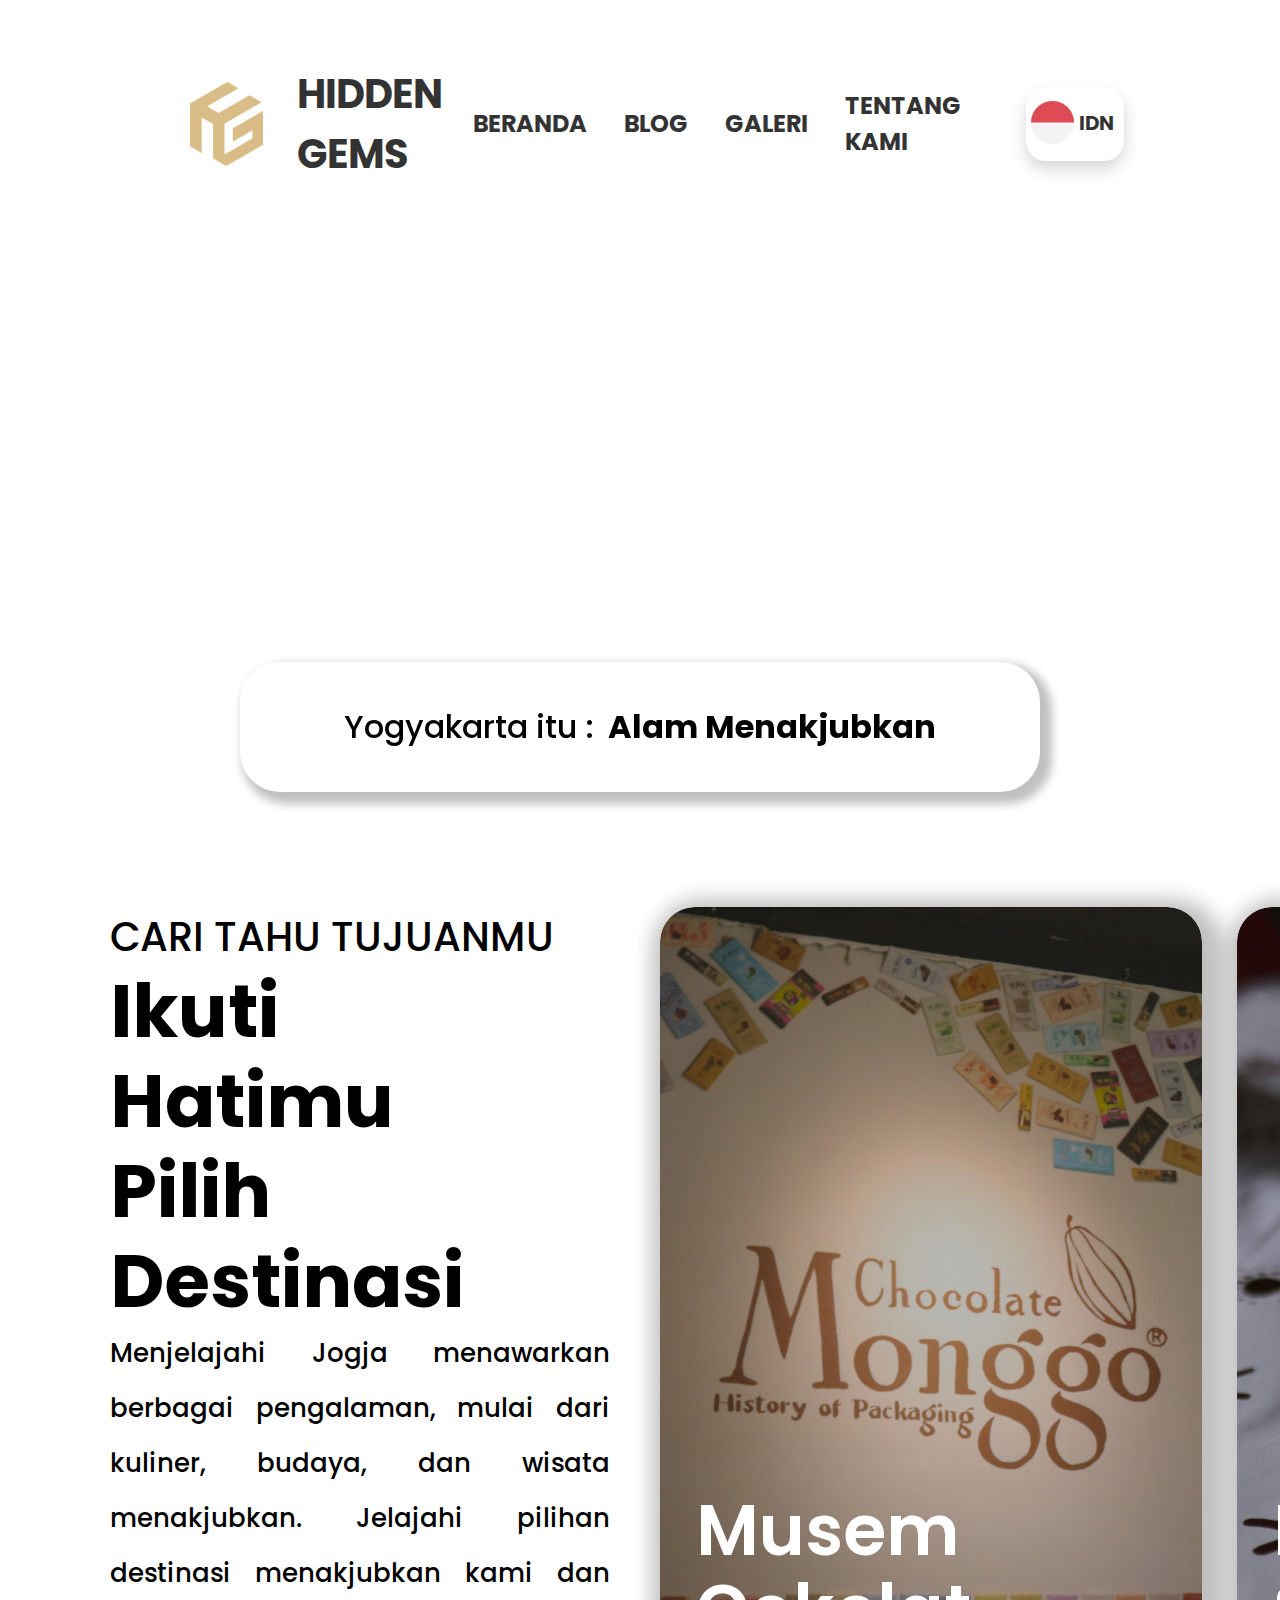
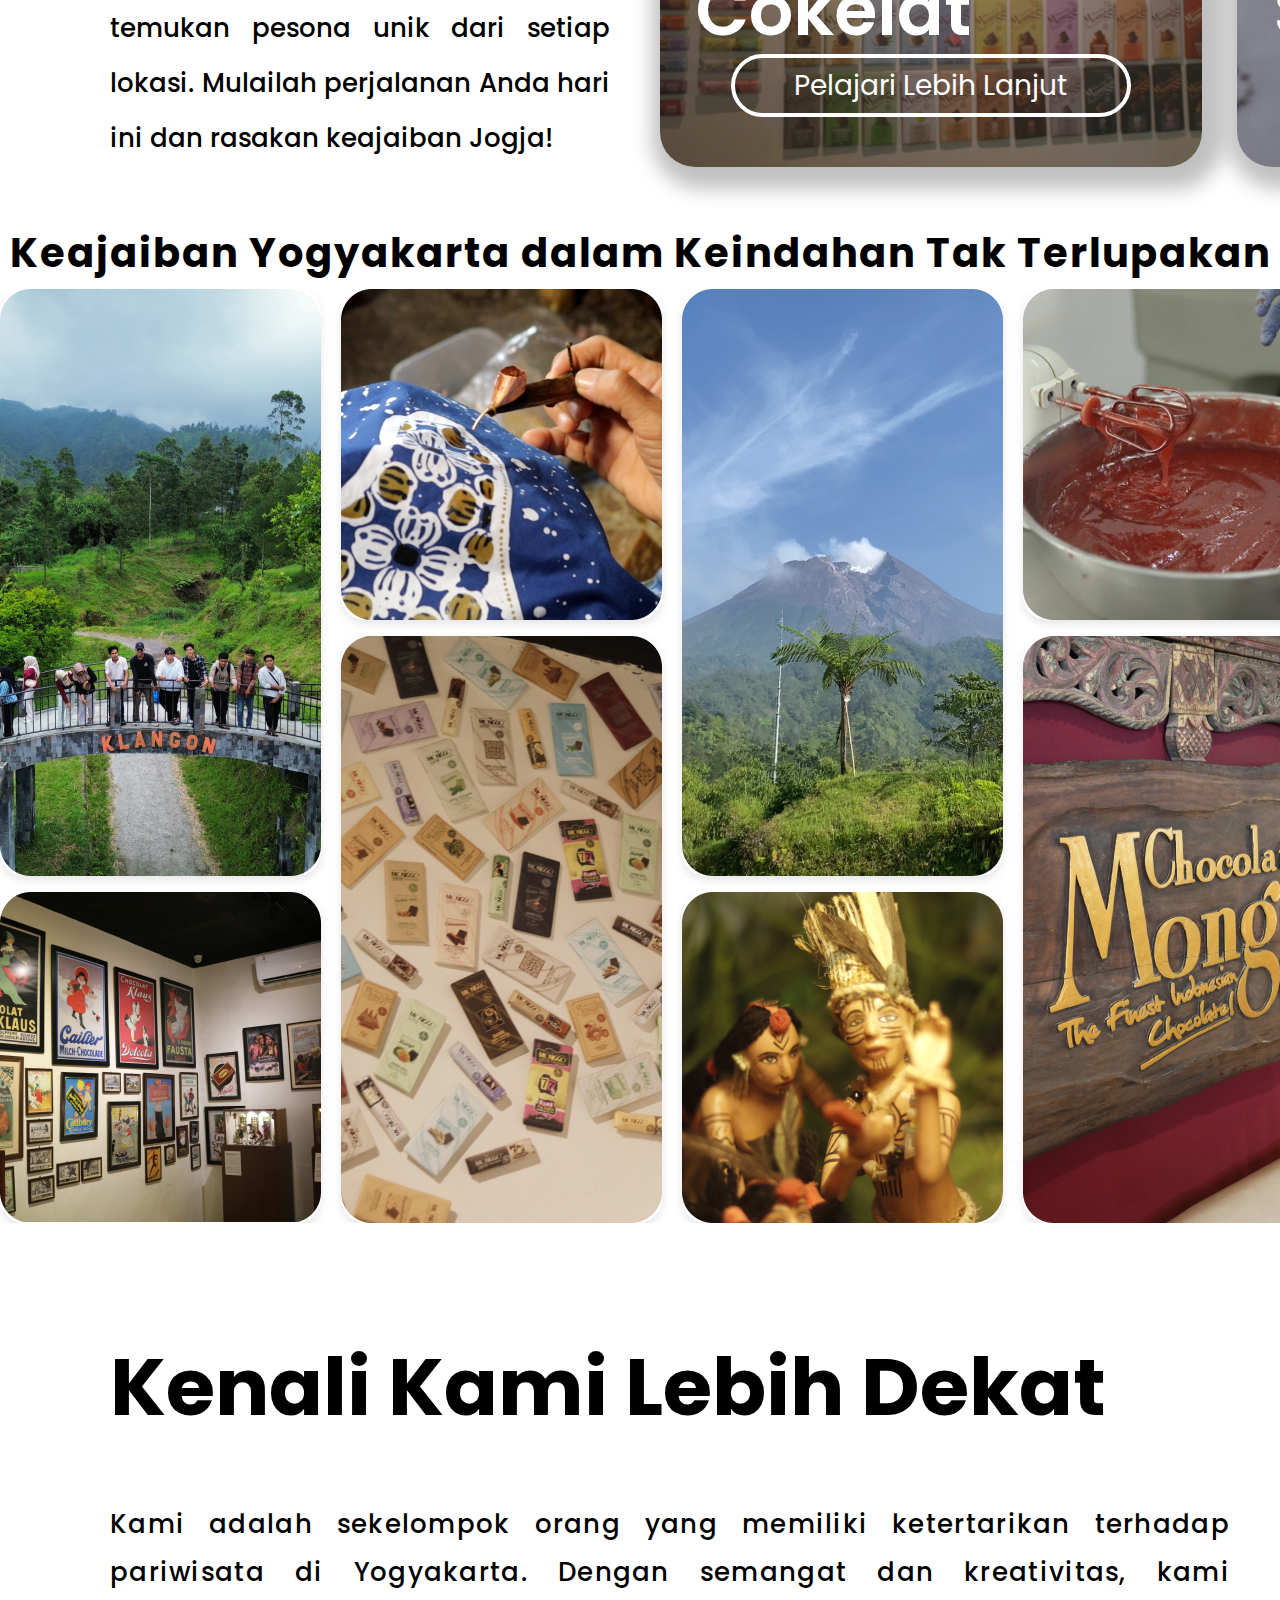
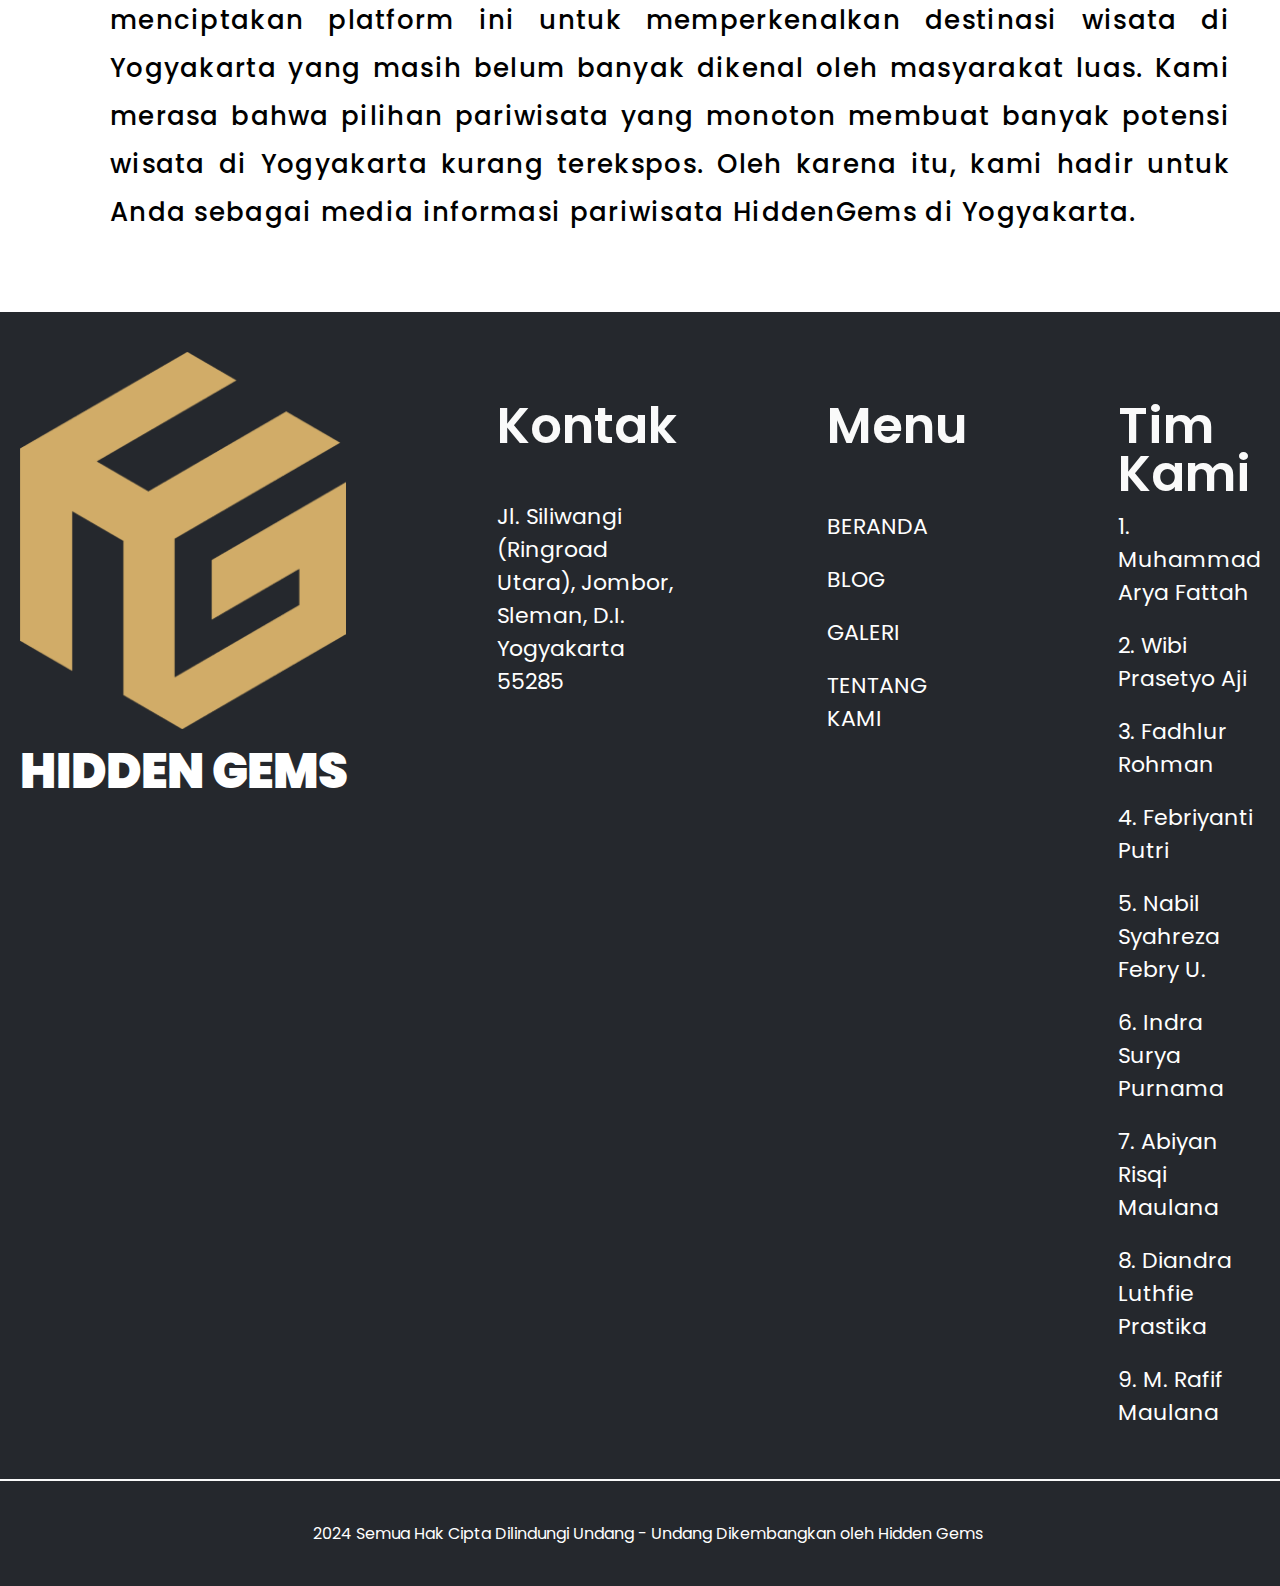
==== commit 1a9c8240: "Navbar animations" ====
--- a/index.html
+++ b/index.html
@@ -12,6 +12,7 @@
    <!-- Load CSS File -->
    <link rel="stylesheet" href="assets/css/style.css">
    <link rel="stylesheet" href="assets/css/responsive_1200.css">
+   <link rel="stylesheet" href="assets/css/responsive_768.css">
    <link rel="stylesheet" href="https://cdnjs.cloudflare.com/ajax/libs/font-awesome/6.7.1/css/all.min.css" integrity="sha512-5Hs3dF2AEPkpNAR7UiOHba+lRSJNeM2ECkwxUIxC1Q/FLycGTbNapWXB4tP889k5T5Ju8fs4b1P5z/iB4nMfSQ==" crossorigin="anonymous" referrerpolicy="no-referrer" />
    <link rel="stylesheet" href="https://cdn.lineicons.com/5.0/lineicons.css" />
 </head>
@@ -57,9 +58,9 @@
    <!-- Video Homepage Section -->
    <div class="homepage-home no-mt no-mb" id="home">
       <iframe title="Perjalanan menakjubkan Yogyakarta" src="https://www.youtube.com/embed/cpYkDmVioDY?autoplay=1&mute=1&loop=1&playlist=cpYkDmVioDY&controls=0" frameborder="0" allowfullscreen></iframe>
-      <div class="homepage-attractive-text">
-         <p class="no-mb no-mt"></p>
-         <p class="no-mb no-mt"></p>
+      <div class="homepage-attractive-text d-flex jc-c">
+         <p data-i18n="attractive_text_left" class="attractive-text-left no-mb no-mt"></p>
+         <p data-i18n="attractive_text_right" class="attractive-text-right no-mb no-mt"></p>
       </div>
    </div>
 
@@ -104,106 +105,106 @@
       <h1 data-i18n="gallery_homepage_title" class="m-0"></h1>
       <div class="slider-gallery" onscroll="infiniteScrollGallery(this)">
          <div class="gallery-column gallery-column-1">
-            <div class="gallery-image" >
+            <div class="gallery-image d-flex-8" >
                <img src="assets/images/gallery/klangon/klangon_potrait_1.png" alt="">
             </div>
-            <div class="gallery-image" >
+            <div class="gallery-image d-flex-2" >
                <img src="assets/images/gallery/chocolate/chocolate_square_1.png" alt="">
             </div>
          </div>
          <div class="gallery-column gallery-column-2">
-            <div class="gallery-image" >
+            <div class="gallery-image d-flex-2" >
                <img src="assets/images/gallery/batik/batik_square_1.png" alt="">
             </div>
-            <div class="gallery-image" >
+            <div class="gallery-image d-flex-8" >
                <img src="assets/images/gallery/chocolate/chocolate_potrait_1.png" alt="">
             </div>
          </div>
          <div class="gallery-column gallery-column-3">
-            <div class="gallery-image" >
+            <div class="gallery-image d-flex-8" >
                <img src="assets/images/gallery/klangon/klangon_potrait_2.png" alt="">
             </div>
-            <div class="gallery-image" >
+            <div class="gallery-image d-flex-2" >
                <img src="assets/images/gallery/chocolate/chocolate_square_2.png" alt="">
             </div>
          </div>
          <div class="gallery-column gallery-column-4">
-            <div class="gallery-image" >
+            <div class="gallery-image d-flex-2" >
                <img src="assets/images/gallery/chocolate/chocolate_square_3.png" alt="">
             </div>
-            <div class="gallery-image" >
+            <div class="gallery-image d-flex-8" >
                <img src="assets/images/gallery/chocolate/chocolate_potrait_2.png" alt="">
             </div>
          </div>
          <div class="gallery-column gallery-column-5">
-            <div class="gallery-image" >
+            <div class="gallery-image d-flex-8" >
                <img src="assets/images/gallery/batik/batik_potrait_1.png" alt="">
             </div>
-            <div class="gallery-image" >
+            <div class="gallery-image d-flex-2" >
                <img src="assets/images/gallery/batik/batik_square_2.png" alt="">
             </div>
          </div>
          <div class="gallery-column gallery-column-6">
-            <div class="gallery-image" >
+            <div class="gallery-image d-flex-2" >
                <img src="assets/images/gallery/chocolate/chocolate_square_4.png" alt="">
             </div>
-            <div class="gallery-image" >
+            <div class="gallery-image d-flex-8" >
                <img src="assets/images/gallery/klangon/klangon_potrait_3.png" alt="">
             </div>
          </div>
          <div class="gallery-column gallery-column-7">
-            <div class="gallery-image" >
+            <div class="gallery-image d-flex-8" >
                <img src="assets/images/gallery/chocolate/chocolate_potrait_3.png" alt="">
             </div>
-            <div class="gallery-image" >
+            <div class="gallery-image d-flex-2" >
                <img src="assets/images/gallery/chocolate/chocolate_square_6.png" alt="">
             </div>
          </div>
          <div class="gallery-column gallery-column-8">
-            <div class="gallery-image" >
+            <div class="gallery-image d-flex-2" >
                <img src="assets/images/gallery/batik/batik_square_3.png" alt="">
             </div>
-            <div class="gallery-image" >
+            <div class="gallery-image d-flex-8" >
                <img src="assets/images/gallery/batik/batik_potrait_2.png" alt="">
             </div>
          </div>
          <div class="gallery-column gallery-column-9">
-            <div class="gallery-image" >
+            <div class="gallery-image d-flex-8" >
                <img src="assets/images/gallery/chocolate/chocolate_potrait_4.png" alt="">
             </div>
-            <div class="gallery-image" >
+            <div class="gallery-image d-flex-2" >
                <img src="assets/images/gallery/klangon/klangon_square_1.png" alt="">
             </div>
          </div>
          <div class="gallery-column gallery-column-10">
-            <div class="gallery-image" >
+            <div class="gallery-image d-flex-2" >
                <img src="assets/images/gallery/klangon/klangon_square_2.png" alt="">
             </div>
-            <div class="gallery-image" >
+            <div class="gallery-image d-flex-8" >
                <img src="assets/images/gallery/chocolate/chocolate_potrait_5.png" alt="">
             </div>
          </div>
          <div class="gallery-column gallery-column-11">
-            <div class="gallery-image" >
+            <div class="gallery-image d-flex-8" >
                <img src="assets/images/gallery/klangon/klangon_potrait_4.png" alt="">
             </div>
-            <div class="gallery-image" >
+            <div class="gallery-image d-flex-2" >
                <img src="assets/images/gallery/batik/batik_square_4.png" alt="">
             </div>
          </div>
          <div class="gallery-column gallery-column-12">
-            <div class="gallery-image" >
+            <div class="gallery-image d-flex-2" >
                <img src="assets/images/gallery/klangon/klangon_square_3.png" alt="">
             </div>
-            <div class="gallery-image" >
+            <div class="gallery-image d-flex-8" >
                <img src="assets/images/gallery/batik/batik_potrait_3.png" alt="">
             </div>
          </div>
          <div class="gallery-column gallery-column-13">
-            <div class="gallery-image" >
+            <div class="gallery-image d-flex-8" >
                <img src="assets/images/gallery/batik/batik_potrait_4.png" alt="">
             </div>
-            <div class="gallery-image" >
+            <div class="gallery-image d-flex-2" >
                <img src="assets/images/gallery/klangon/klangon_square_4.png" alt="">
             </div>
          </div>
--- a/assets/css/style.css
+++ b/assets/css/style.css
@@ -85,11 +85,21 @@
    height: 130px;
    padding: 28px;
 
-   position: absolute;
+   position: fixed;
+   top: 0;
+   right: 0;
+   left: 0;
+   z-index: 99999;
+
    left: 50%;
    transform: translate(-50%);
 
    justify-content: space-between;
+   transition: opacity 0.8s ease-out;
+}
+
+.navbar.hidden {
+   opacity: 0; 
 }
 
 .navbar-logo-brand {
@@ -216,6 +226,21 @@
    box-sizing: border-box;
 }
 
+.homepage-attractive-text p{
+   font-size: 2rem;
+   line-height: 58px;
+
+   color: #000000;
+}
+
+.attractive-text-left {
+   font-weight: 500;
+}
+
+.attractive-text-right  {
+   font-weight: 700;
+}
+
 /* =========================================*\
 |                                            |
 |              Blogs Section                 |
@@ -369,15 +394,15 @@
 }
 
 .blogs-chocolate-container {
-   background-image: url(../images/homepage/museum.jpeg);
+   background-image: url(../images/homepage/museum.png);
 }
 
 .blogs-batik-container {
-   background-image: url(../images/homepage/batik.jpeg);
+   background-image: url(../images/homepage/batik.png);
 }
 
 .blogs-klangon-container {
-   background-image: url(../images/homepage/pantai.jpeg);
+   background-image: url(../images/homepage/klangon.png);
 }
 
 
@@ -403,12 +428,15 @@
 \*==========================================*/
 
 .section-gallery {
-   padding: 50px 0px 50px 0px;
+   /* padding: 50px 0px 50px 0px; */
+
+   /* display: block;
    height: 100vh;
+   overflow: hidden; */
+   gap: 16px;
 }
 
 .section-gallery h1{
-   height: 72px;
    font-weight: 700;
    font-size: 2.5rem;
    line-height: 72px;
@@ -416,6 +444,8 @@
    text-align: center;
 
    color: #000000;
+
+   flex: 1;
 }
 
 .section-gallery .slider-gallery {
@@ -426,6 +456,7 @@
    gap: 20px;
 
    overflow-x: auto;
+   flex: 9;
 }
 
 .section-gallery .slider-gallery::-webkit-scrollbar {
@@ -437,6 +468,14 @@
    flex-direction: column;
 
    gap: 16px;
+}
+
+.d-flex-8 {
+   flex: 8;
+}
+
+.d-flex-2 {
+   flex: 2;
 }
 
 .gallery-image  {
@@ -488,8 +527,10 @@
 \*==========================================*/
 
 .about-us-main {
-   padding: 50px 0px 50px 110px;
+   padding: 50px 50px 50px 110px;
    background-color: #FFFFFF;
+   margin-left: auto;
+   margin-right: auto;
 }
 
 .about-us-heading {
@@ -530,11 +571,12 @@
 
 footer .footer-brand {
    width: min-content;
+
+   flex: 2;
 }
 
 footer img {
-   width: 331px;
-   height: 381px;
+   max-width: 100%;
 }
 
 footer a, footer i{
@@ -562,10 +604,17 @@
    font-size: 1.375rem;
 }
 
-footer .footer-contact a {
-   width: 420px;
-   height: 108px;
-
+.footer-contact {
+   flex: 3;
+   text-wrap: wrap;
+}
+
+.footer-menu {
+   flex: 2;
+}
+
+.footer-team {
+   flex: 3;
 }
 
 footer .footer-contact .social-media {
@@ -575,9 +624,6 @@
    padding: 0px;
    gap: 24px;
 
-   width: 136px;
-   height: 56px;
-
    flex: none;
    order: 1;
    flex-grow: 0;
@@ -585,7 +631,7 @@
 }
 
 footer .footer-contact .social-media a {
-   font-size: 2em; 
+   font-size: 2em;
 }
 
 footer p {
@@ -629,7 +675,6 @@
 }
 
 .copyright {
-   font-size: 2em; 
    color: #FFFFFF;
 }
 
--- a/assets/css/responsive_768.css
+++ b/assets/css/responsive_768.css
@@ -0,0 +1,70 @@
+@media (max-width: 768px) {
+   html {
+      font-size: 12px;
+   }
+
+   .navbar-logo-brand a {
+      display: none;
+   }
+
+   .navbar-menu a {
+      font-size: 1.5rem;
+   }
+
+   .dropdown span {
+      font-size: 1.25rem;
+   }
+
+   .homepage-attractive-text p{
+      font-size: 2rem;
+   }
+
+   .blogs-area {
+      padding: 50px 0px 50px 50px;
+   }
+
+   .blogs-title {
+      font-size: 2.5rem;
+   }
+
+   .blogs-subtitle{
+      font-size: 4.625rem;
+   }
+
+   .blogs-paragraph {
+      font-size: 1.625rem;
+   }
+
+   .blogs-homepage-title {
+      font-size: 4.375rem;
+   }
+
+   .blogs-homepage-clickbait {
+      font-size: 2rem;
+   }
+
+   .blogs-container {
+      width: 500px;
+      height: 800px;
+   }
+
+   .blogs-homepage-learn-more {
+      font-size: 1.75rem;
+   }
+
+   .section-gallery h1{
+      font-size: 2.5rem;
+   }
+
+   .about-us-descriptions {
+      font-size: 1.625rem;
+   }
+
+   footer .footer-column a {
+      font-size: 1.375rem;
+   }
+
+   footer p {
+      font-size: 3.125rem;
+   }
+}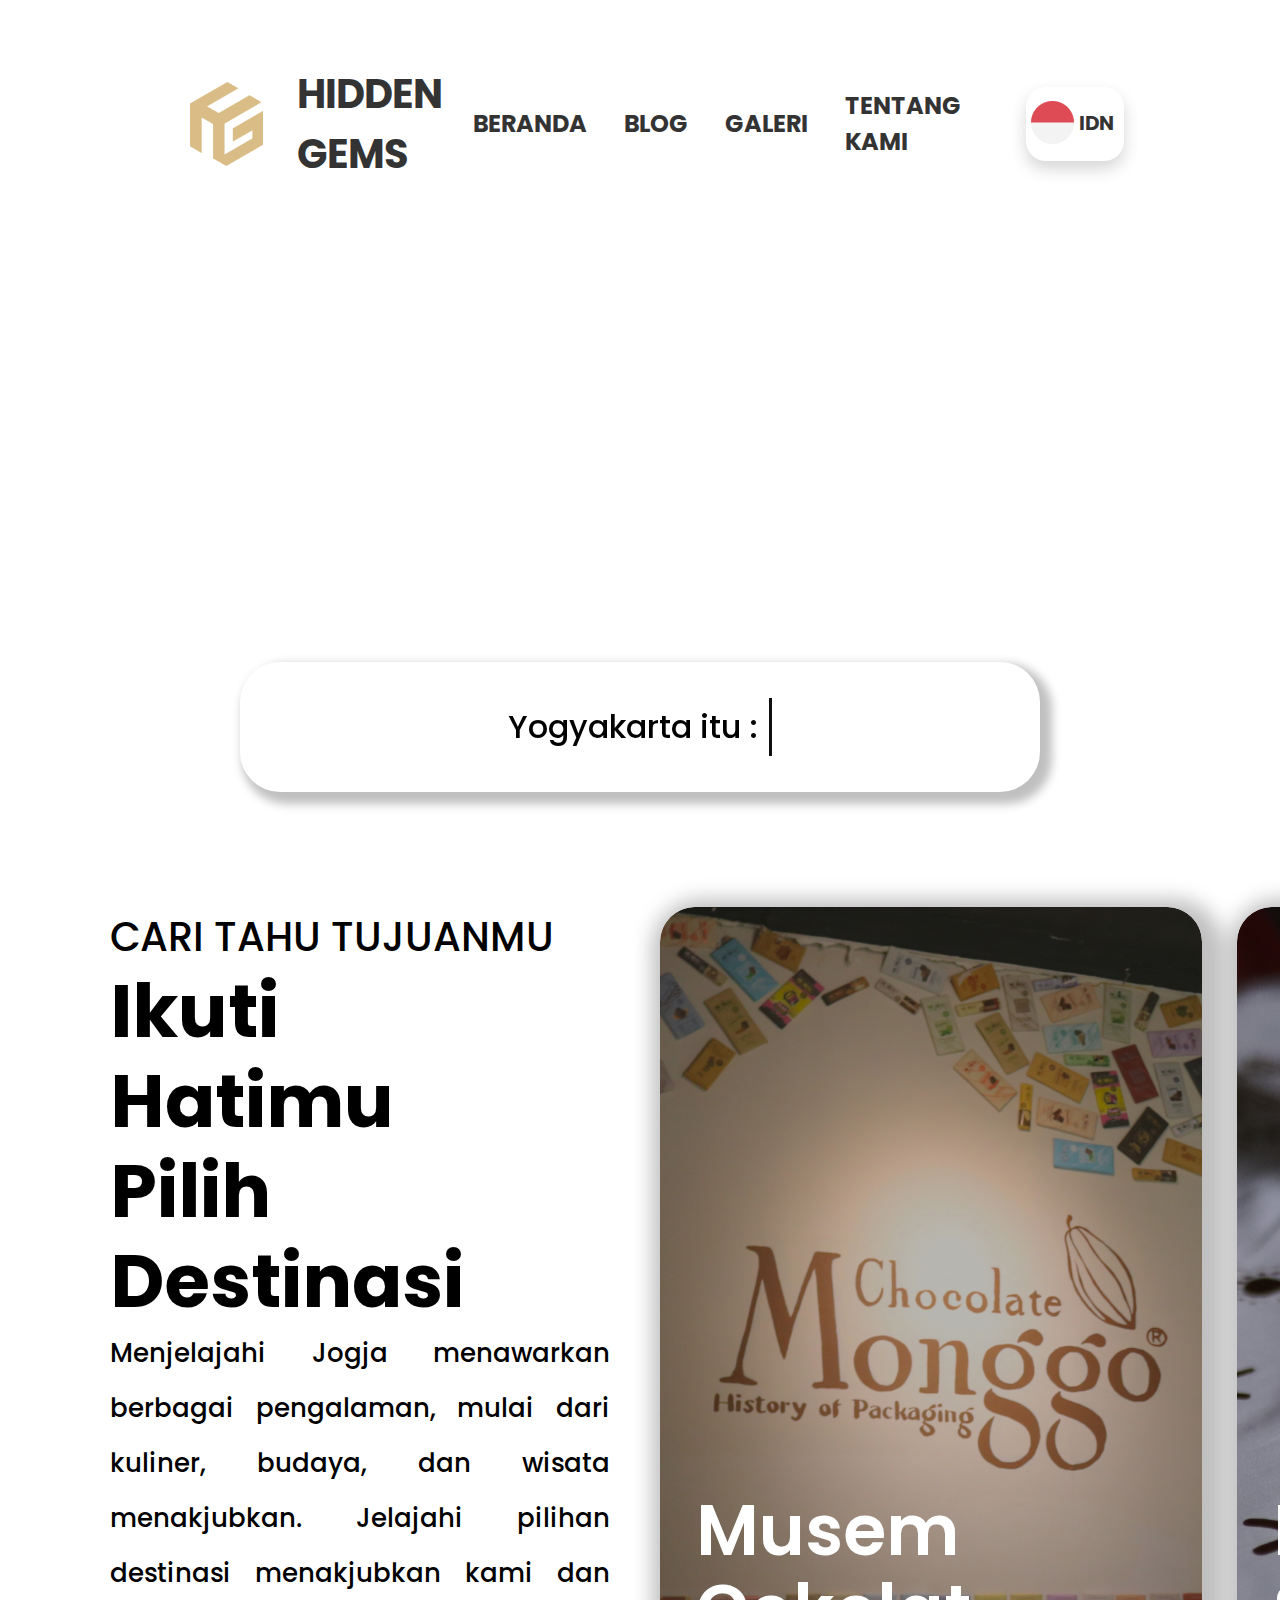
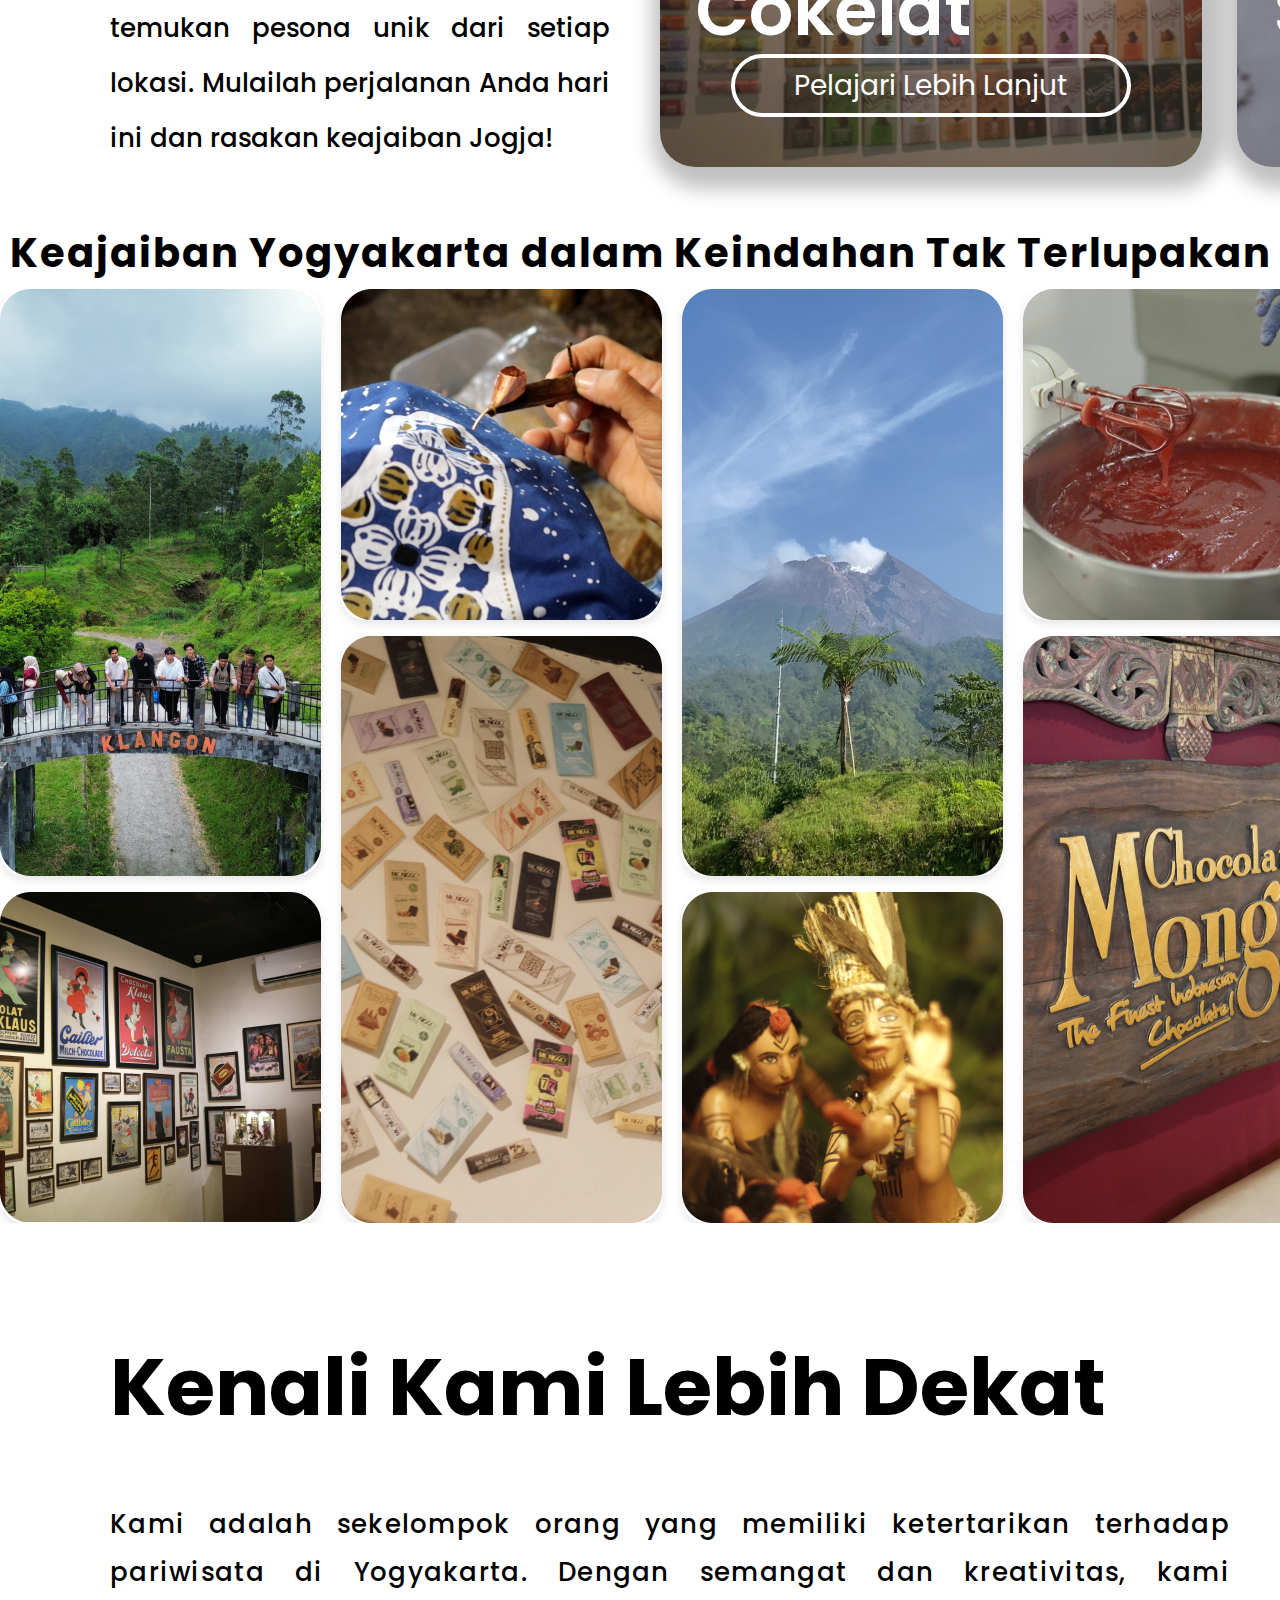
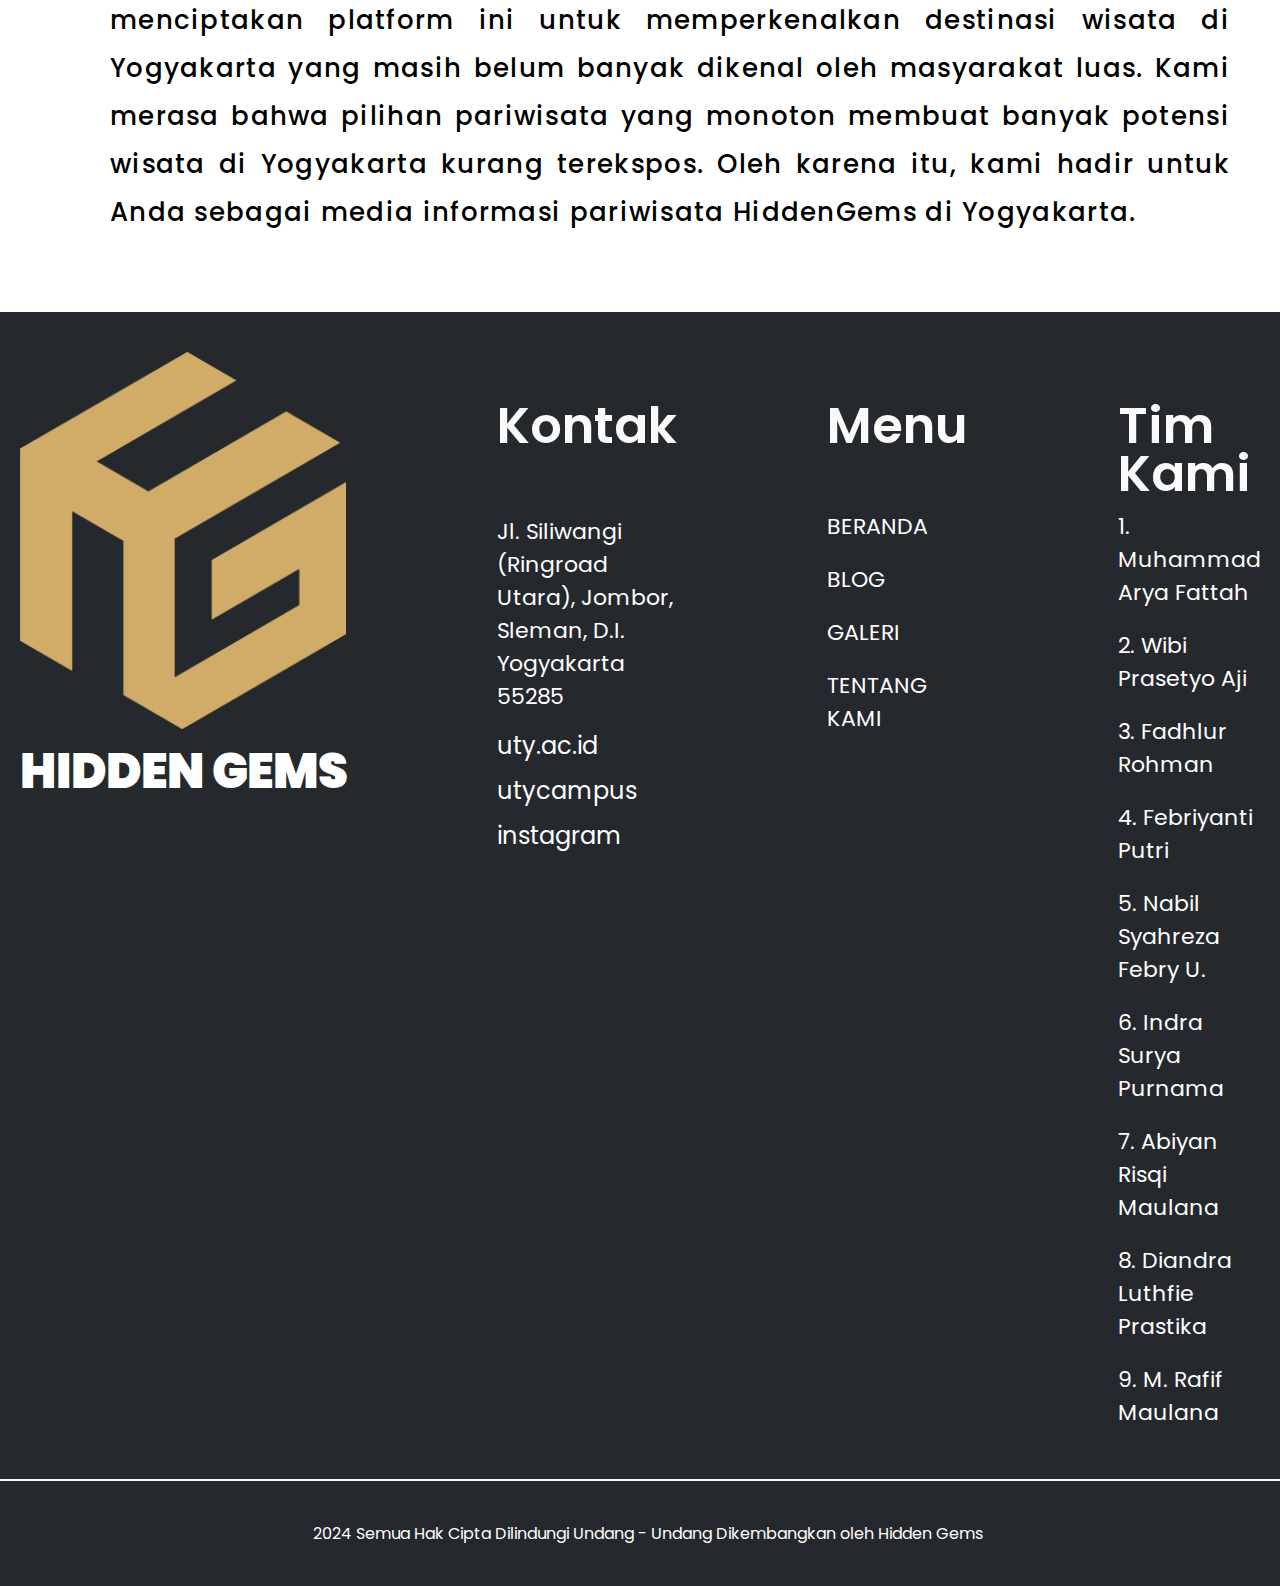
==== commit cc3ebdbf: "fixing some element" ====
--- a/index.html
+++ b/index.html
@@ -60,7 +60,10 @@
       <iframe title="Perjalanan menakjubkan Yogyakarta" src="https://www.youtube.com/embed/cpYkDmVioDY?autoplay=1&mute=1&loop=1&playlist=cpYkDmVioDY&controls=0" frameborder="0" allowfullscreen></iframe>
       <div class="homepage-attractive-text d-flex jc-c">
          <p data-i18n="attractive_text_left" class="attractive-text-left no-mb no-mt"></p>
-         <p data-i18n="attractive_text_right" class="attractive-text-right no-mb no-mt"></p>
+         <p data-i18n="attractive_text_right" class="attractive-text-right no-mb no-mt">
+            <span class="attractive-text-right-typed-text"></span>
+            <span class="attractive-text-right-cursor">&nbsp;</span>
+         </p>
       </div>
    </div>
 
@@ -230,28 +233,29 @@
          <p data-i18n="footer_contact_title"></p>
          <a target="_blank" href="https://maps.app.goo.gl/RgHygqoawyWtxqbJA">Jl. Siliwangi (Ringroad Utara), Jombor, Sleman, D.I. Yogyakarta 55285</a>
          <div class="social-media">
-            <a target="_blank" href="https://uty.ac.id/"><i class="lni lni-globe-1"></i></a>
-            <a target="_blank" href="https://www.youtube.com/c/utycampus"><i class="lni lni-youtube"></i></a>
+            <a class="d-flex" target="_blank" href="https://uty.ac.id/"><i class="lni lni-globe-1"></i><span>uty.ac.id</span></a>
+            <a class="d-flex" target="_blank" href="https://www.youtube.com/c/utycampus"><i class="lni lni-youtube"></i><span>utycampus</span></a>
+            <a class="d-flex" target="_blank" href="#linktree"><i class="lni lni-instagram"></i><span>instagram</span></a>
          </div>
       </div>
       <div class="footer-column footer-menu">
          <p data-i18n="footer_menu_title"></p>
-         <a data-i18n="navbar_home" class="footer-link" href="#home"></a>
-         <a data-i18n="navbar_blogs" class="footer-link" href="#blogs"></a>
-         <a data-i18n="navbar_gallery" class="footer-link" href="#gallery"></a>
-         <a data-i18n="navbar_about_us" class="footer-link" href="#about_us"></a>
+         <a data-i18n="navbar_home" data-destination_id="home" onclick="scrollToView(this)" class="footer-link"></a>
+         <a data-i18n="navbar_blogs" data-destination_id="blogs" onclick="scrollToView(this)" class="footer-link"></a>
+         <a data-i18n="navbar_gallery" data-destination_id="gallery" onclick="scrollToView(this)" class="footer-link"></a>
+         <a data-i18n="navbar_about_us" data-destination_id="about_us" onclick="scrollToView(this)" class="footer-link"></a>
       </div>
       <div class="footer-column footer-team">
          <p data-i18n="footer_team_title"></p>
-         <a class="footer-link" target="_blank" href="#home">1. Muhammad Arya Fattah </a>
-         <a class="footer-link" target="_blank" href="#blogs">2. Wibi Prasetyo Aji </a>
-         <a class="footer-link" target="_blank" href="#gallery">3. Fadhlur Rohman </a>
-         <a class="footer-link" target="_blank" href="https://www.instagram.com/fbrptri__/">4. Febriyanti Putri</a>
-         <a class="footer-link" target="_blank" href="#home">5. Nabil Syahreza Febry U. </a>
-         <a class="footer-link" target="_blank" href="#blogs">6. Indra Surya Purnama</a>
-         <a class="footer-link" target="_blank" href="#gallery">7. Abiyan Risqi Maulana </a>
-         <a class="footer-link" target="_blank" href="https://www.instagram.com/ltf_dian/">8. Diandra Luthfie Prastika</a>
-         <a class="footer-link" target="_blank" href="">9. M. Rafif Maulana</a>
+         <a class="footer-link" target="_blank">1. Muhammad Arya Fattah </a>
+         <a class="footer-link" target="_blank">2. Wibi Prasetyo Aji </a>
+         <a class="footer-link" target="_blank">3. Fadhlur Rohman </a>
+         <a class="footer-link" target="_blank">4. Febriyanti Putri</a>
+         <a class="footer-link" target="_blank">5. Nabil Syahreza Febry U. </a>
+         <a class="footer-link" target="_blank">6. Indra Surya Purnama</a>
+         <a class="footer-link" target="_blank">7. Abiyan Risqi Maulana </a>
+         <a class="footer-link" target="_blank">8. Diandra Luthfie Prastika</a>
+         <a class="footer-link" target="_blank">9. M. Rafif Maulana</a>
       </div>
    </footer>
    <div class="copyright">
--- a/assets/css/style.css
+++ b/assets/css/style.css
@@ -38,6 +38,10 @@
    cursor: pointer;
 }
 
+p {
+   text-align: justify;
+}
+
 /* =========================================*\
 |                                            |
 |              Global CSS                    |
@@ -235,10 +239,46 @@
 
 .attractive-text-left {
    font-weight: 500;
+   margin-right: 10px;
 }
 
 .attractive-text-right  {
    font-weight: 700;
+}
+
+.attractive-text-right-cursor {
+   display: inline-block;
+   background-color: #111010;
+   margin-left: 0.1rem;
+   width: 3px;
+   animation: blink 1s infinite;
+}
+
+.attractive-text-right-cursor.typing {
+   animation: none;
+}
+
+/* Blink animation for cursor */
+@keyframes blink {
+   0% {
+      background-color: #111010;
+   }
+
+   49% {
+      background-color: #111010;
+   }
+
+   50% {
+      background-color: transparent;
+   }
+
+   99% {
+      background-color: transparent;
+   }
+
+   100% {
+      background-color: #111010;
+   }
 }
 
 /* =========================================*\
@@ -607,6 +647,7 @@
 .footer-contact {
    flex: 3;
    text-wrap: wrap;
+   gap: 15px;
 }
 
 .footer-menu {
@@ -619,10 +660,10 @@
 
 footer .footer-contact .social-media {
    display: flex;
-   flex-direction: row;
+   flex-direction: column;
    align-items: flex-start;
    padding: 0px;
-   gap: 24px;
+   gap: 10px;
 
    flex: none;
    order: 1;
@@ -632,6 +673,10 @@
 
 footer .footer-contact .social-media a {
    font-size: 2em;
+}
+
+footer .footer-contact .social-media a span {
+   font-size: 0.75em !important;
 }
 
 footer p {
@@ -793,8 +838,6 @@
    font-weight: 500;
    font-size: 40px;
    line-height: 68px;
-   text-align: justify;
-
    color: #FFFFFF;
 }
 
@@ -920,7 +963,6 @@
 }
 
 .what-can-i-do .right-section h2 {
-   width: 845px;
    font-weight: 600;
    font-size: 85px;
    line-height: 128px;
--- a/assets/css/responsive_1200.css
+++ b/assets/css/responsive_1200.css
@@ -13,6 +13,10 @@
 
    .dropdown span {
       font-size: 1.25rem;
+   }
+
+   .homepage-attractive-text p{
+      font-size: 2rem;
    }
 
    .blogs-area {
@@ -52,6 +56,10 @@
       font-size: 2.5rem;
    }
 
+   /* .section-gallery .gallery-column {
+      width: calc(33.333% - 20px);
+   } */
+
    .about-us-descriptions {
       font-size: 1.625rem;
    }
@@ -64,6 +72,10 @@
       font-size: 3.125rem;
    }
 
+   footer {
+      gap: 20px;
+   }
+
 
    .homepage-attractive-text {
       margin: 4px auto;
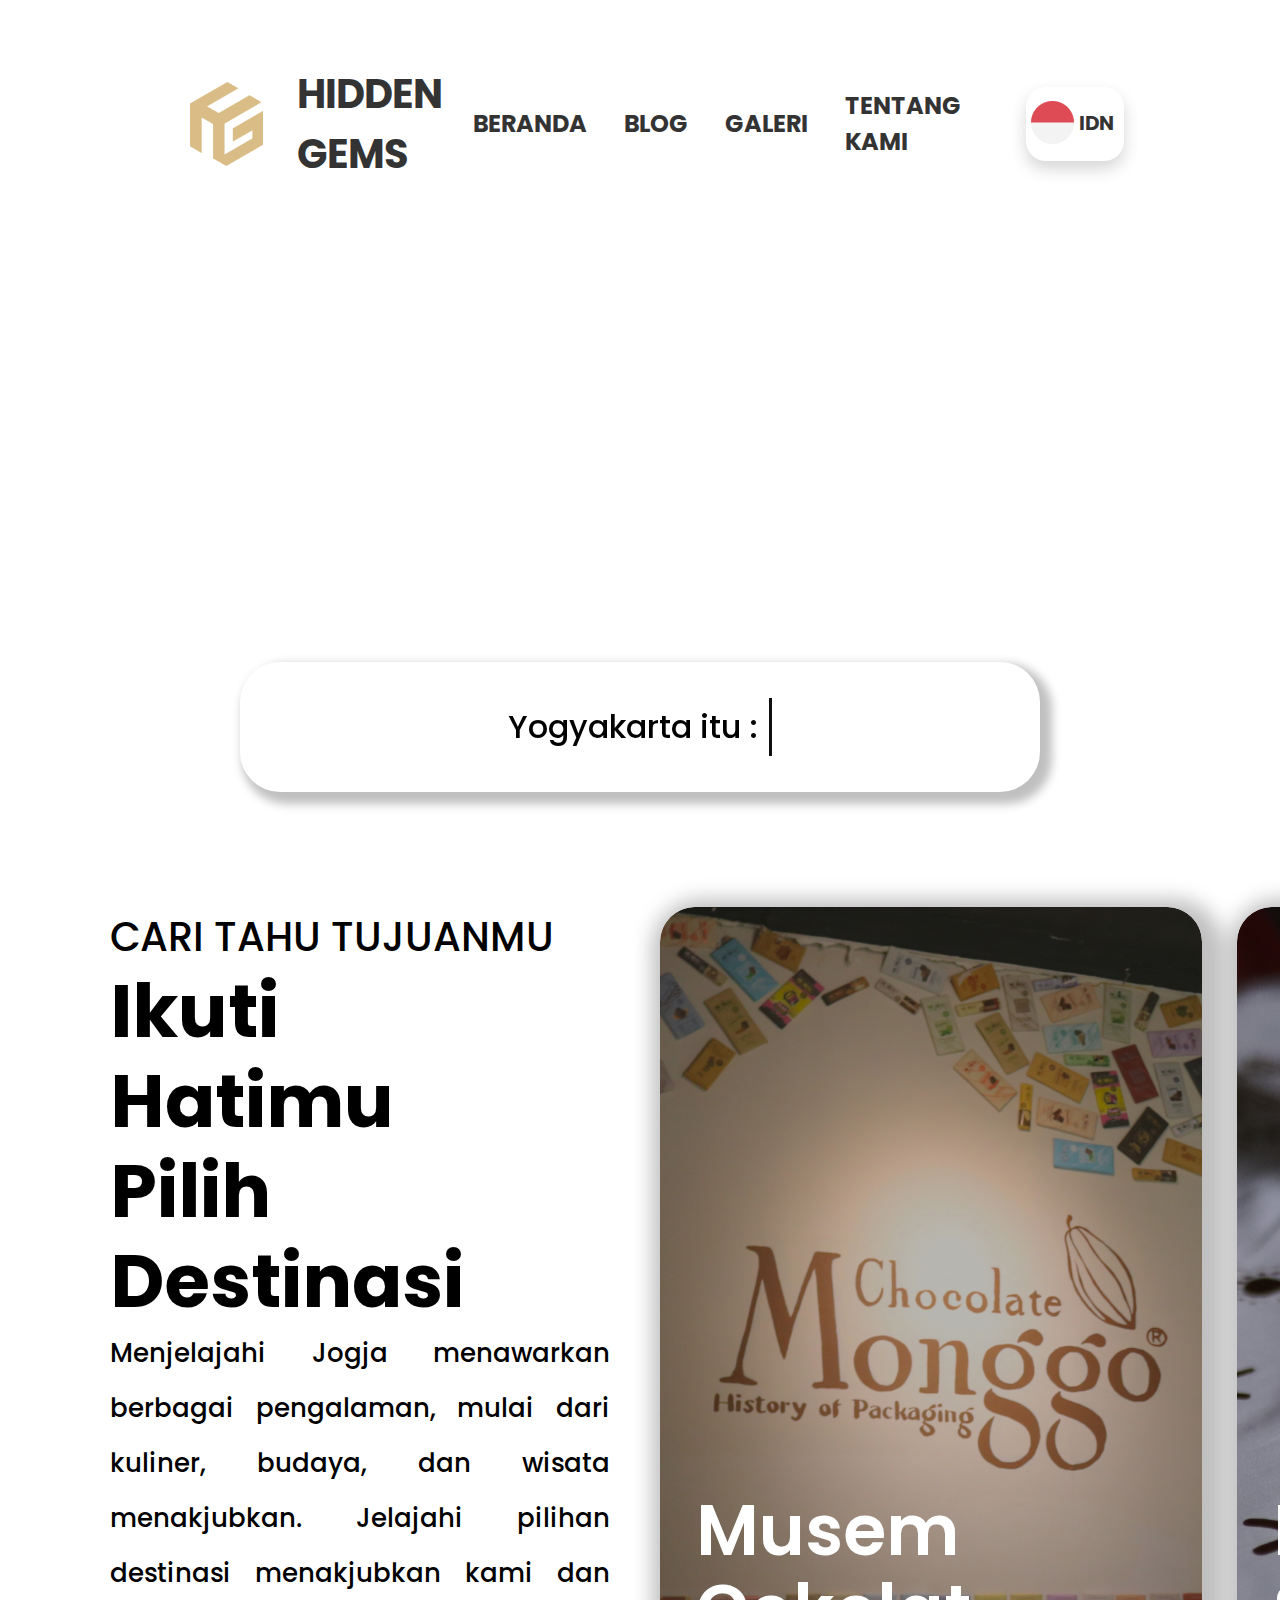
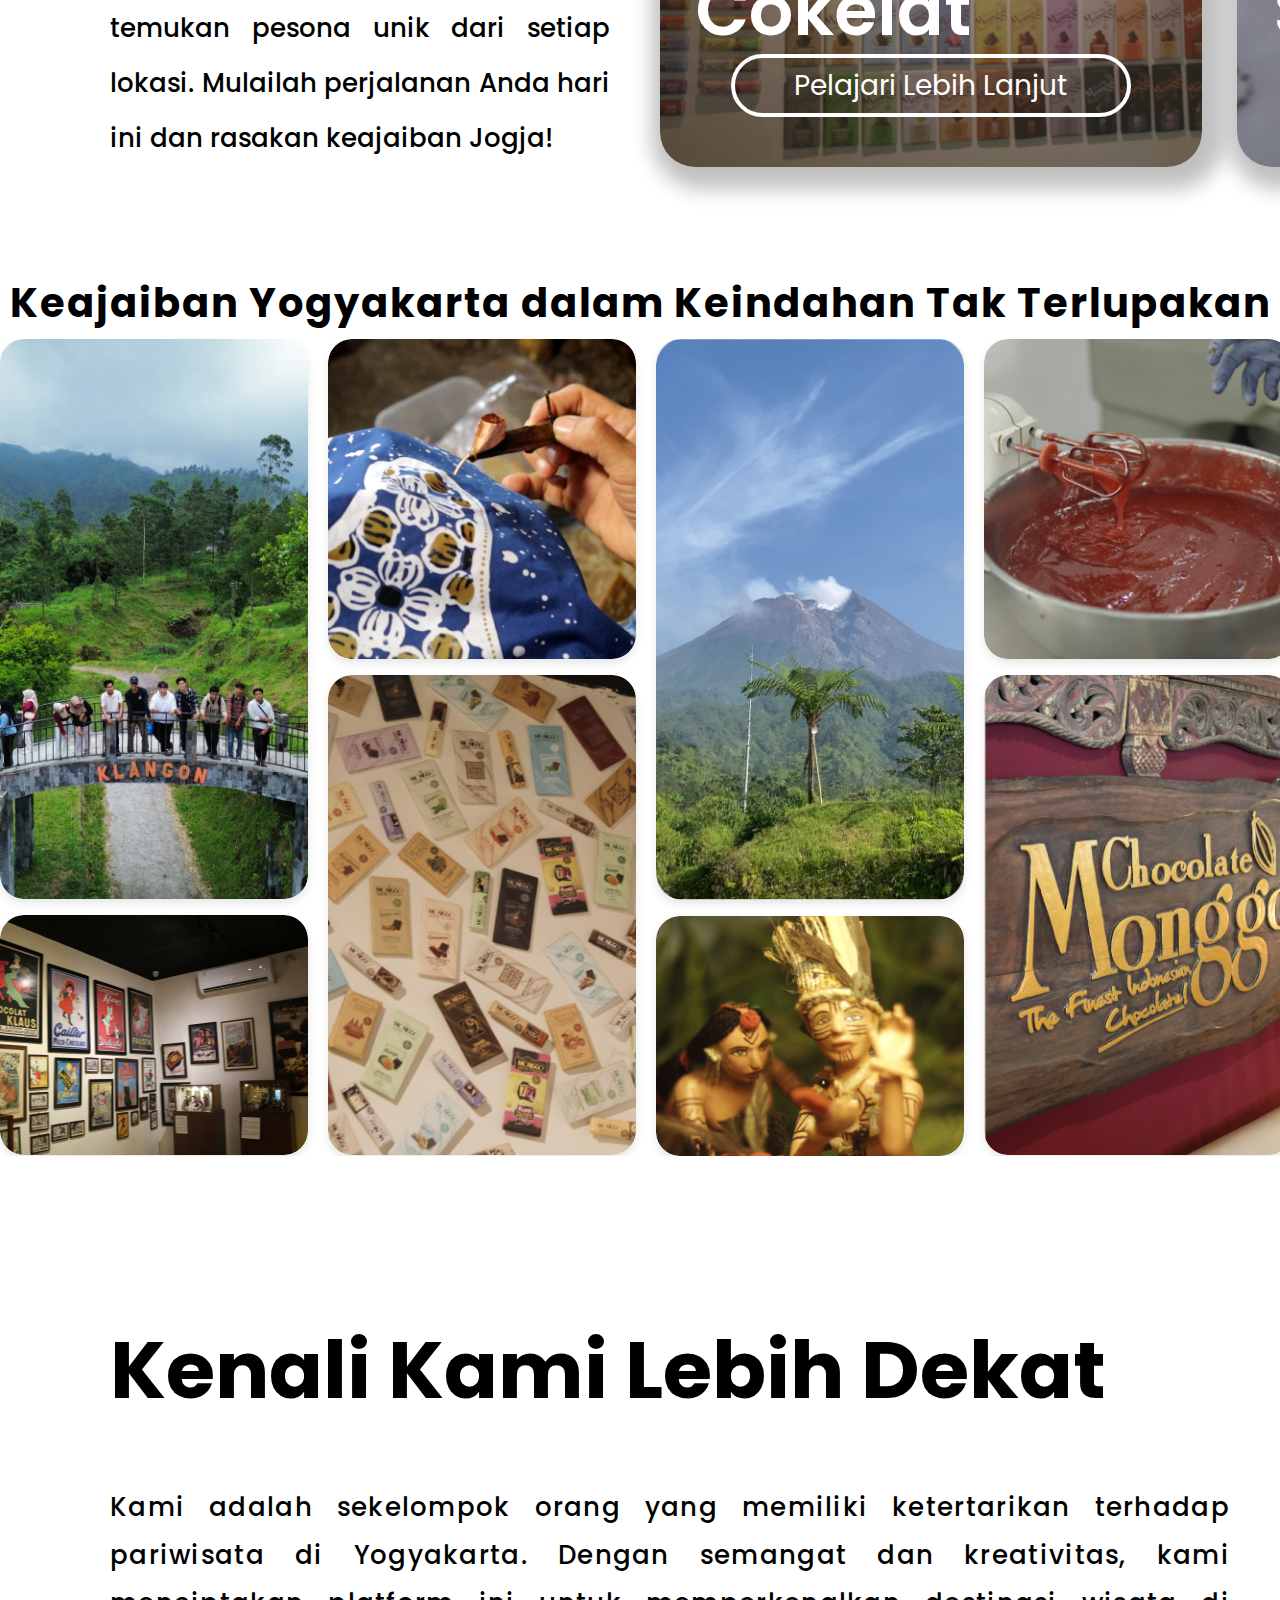
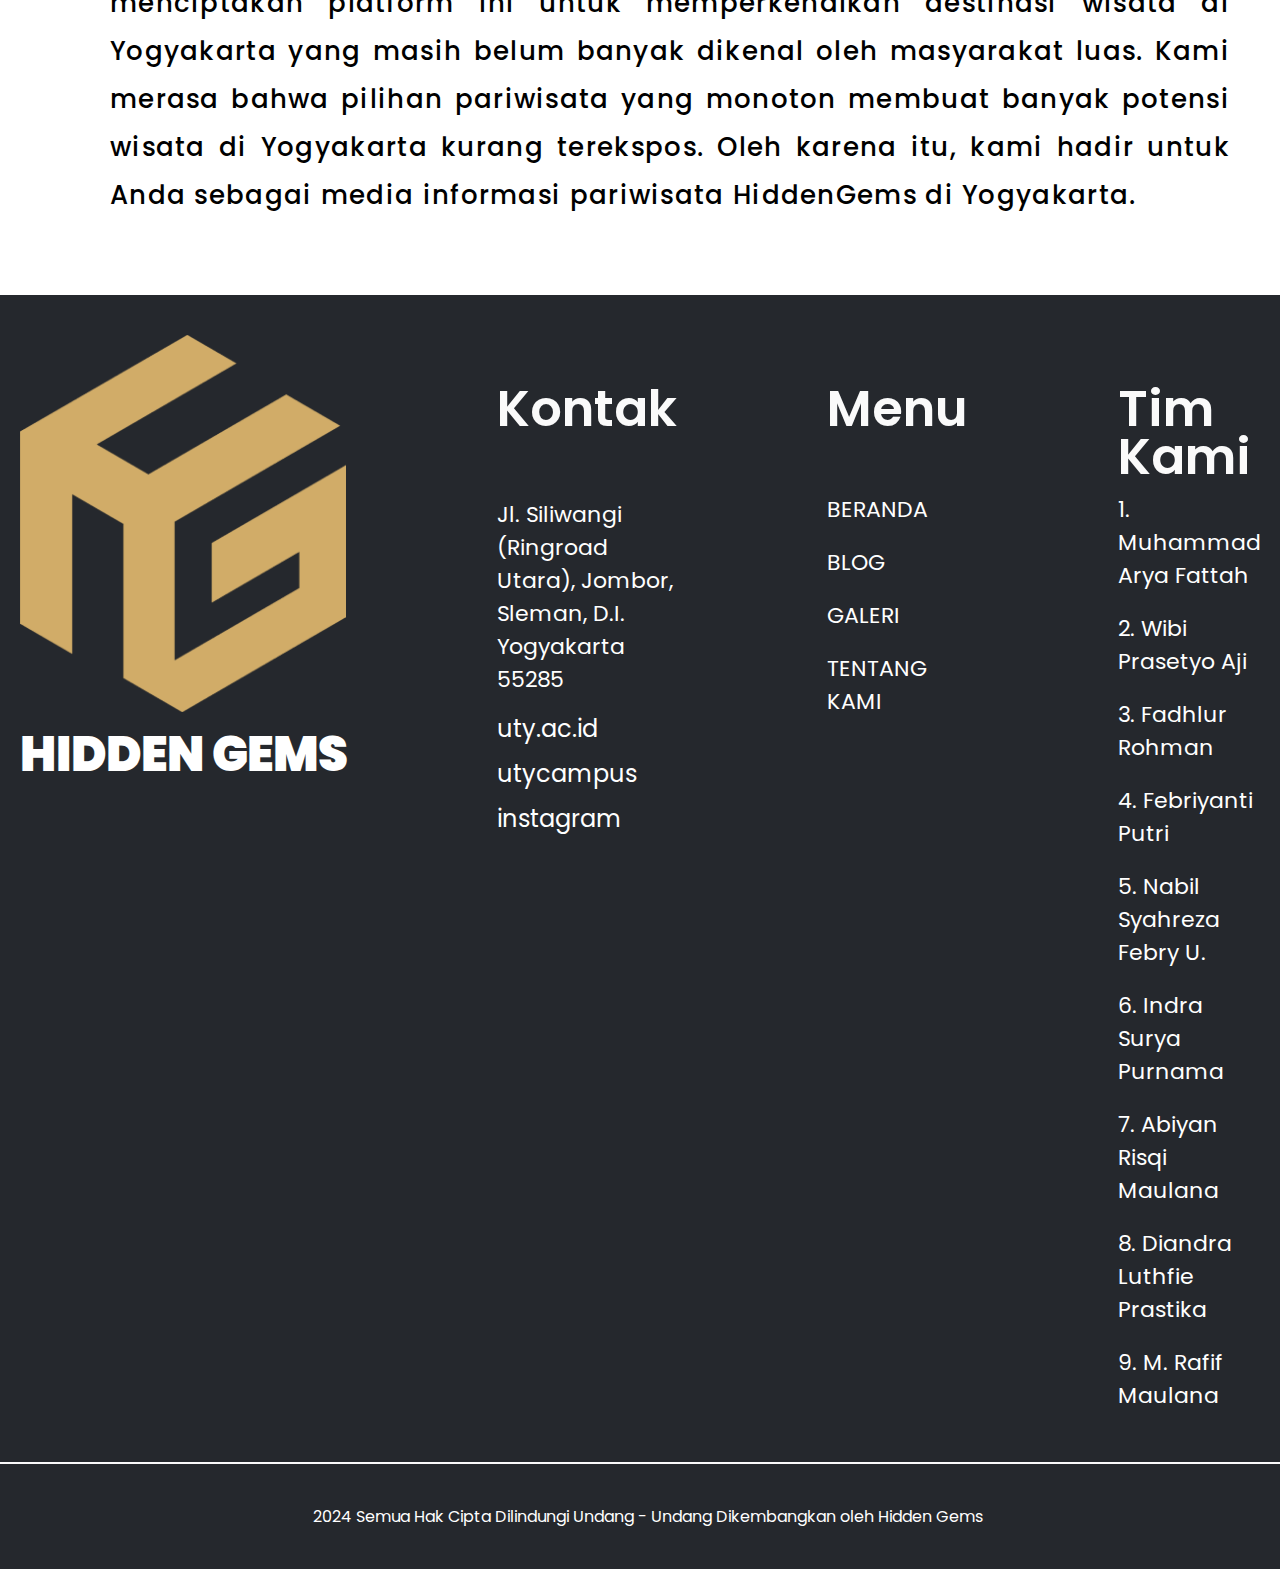
==== commit 14cdafb8: "gallery and what can i do" ====
--- a/index.html
+++ b/index.html
@@ -109,106 +109,106 @@
       <div class="slider-gallery" onscroll="infiniteScrollGallery(this)">
          <div class="gallery-column gallery-column-1">
             <div class="gallery-image d-flex-8" >
-               <img src="assets/images/gallery/klangon/klangon_potrait_1.png" alt="">
-            </div>
-            <div class="gallery-image d-flex-2" >
-               <img src="assets/images/gallery/chocolate/chocolate_square_1.png" alt="">
+               <img src="assets/images/gallery/klangon/klangon_potrait_1_560.png" alt="">
+            </div>
+            <div class="gallery-image d-flex-2" >
+               <img src="assets/images/gallery/chocolate/chocolate_square_1_240.png" alt="">
             </div>
          </div>
          <div class="gallery-column gallery-column-2">
             <div class="gallery-image d-flex-2" >
-               <img src="assets/images/gallery/batik/batik_square_1.png" alt="">
-            </div>
-            <div class="gallery-image d-flex-8" >
-               <img src="assets/images/gallery/chocolate/chocolate_potrait_1.png" alt="">
+               <img src="assets/images/gallery/batik/batik_square_1_320.png" alt="">
+            </div>
+            <div class="gallery-image d-flex-8" >
+               <img src="assets/images/gallery/chocolate/chocolate_potrait_1_480.png" alt="">
             </div>
          </div>
          <div class="gallery-column gallery-column-3">
             <div class="gallery-image d-flex-8" >
-               <img src="assets/images/gallery/klangon/klangon_potrait_2.png" alt="">
-            </div>
-            <div class="gallery-image d-flex-2" >
-               <img src="assets/images/gallery/chocolate/chocolate_square_2.png" alt="">
+               <img src="assets/images/gallery/klangon/klangon_potrait_2_560.png" alt="">
+            </div>
+            <div class="gallery-image d-flex-2" >
+               <img src="assets/images/gallery/chocolate/chocolate_square_2_240.png" alt="">
             </div>
          </div>
          <div class="gallery-column gallery-column-4">
             <div class="gallery-image d-flex-2" >
-               <img src="assets/images/gallery/chocolate/chocolate_square_3.png" alt="">
-            </div>
-            <div class="gallery-image d-flex-8" >
-               <img src="assets/images/gallery/chocolate/chocolate_potrait_2.png" alt="">
+               <img src="assets/images/gallery/chocolate/chocolate_square_3_320.png" alt="">
+            </div>
+            <div class="gallery-image d-flex-8" >
+               <img src="assets/images/gallery/chocolate/chocolate_potrait_2_480.png" alt="">
             </div>
          </div>
          <div class="gallery-column gallery-column-5">
             <div class="gallery-image d-flex-8" >
-               <img src="assets/images/gallery/batik/batik_potrait_1.png" alt="">
-            </div>
-            <div class="gallery-image d-flex-2" >
-               <img src="assets/images/gallery/batik/batik_square_2.png" alt="">
+               <img src="assets/images/gallery/batik/batik_potrait_1_560.png" alt="">
+            </div>
+            <div class="gallery-image d-flex-2" >
+               <img src="assets/images/gallery/batik/batik_square_2_240.png" alt="">
             </div>
          </div>
          <div class="gallery-column gallery-column-6">
             <div class="gallery-image d-flex-2" >
-               <img src="assets/images/gallery/chocolate/chocolate_square_4.png" alt="">
-            </div>
-            <div class="gallery-image d-flex-8" >
-               <img src="assets/images/gallery/klangon/klangon_potrait_3.png" alt="">
+               <img src="assets/images/gallery/chocolate/chocolate_square_4_240.png" alt="">
+            </div>
+            <div class="gallery-image d-flex-8" >
+               <img src="assets/images/gallery/klangon/klangon_potrait_3_560.png" alt="">
             </div>
          </div>
          <div class="gallery-column gallery-column-7">
             <div class="gallery-image d-flex-8" >
-               <img src="assets/images/gallery/chocolate/chocolate_potrait_3.png" alt="">
-            </div>
-            <div class="gallery-image d-flex-2" >
-               <img src="assets/images/gallery/chocolate/chocolate_square_6.png" alt="">
+               <img src="assets/images/gallery/chocolate/chocolate_potrait_3_480.png" alt="">
+            </div>
+            <div class="gallery-image d-flex-2" >
+               <img src="assets/images/gallery/chocolate/chocolate_square_6_320.png" alt="">
             </div>
          </div>
          <div class="gallery-column gallery-column-8">
             <div class="gallery-image d-flex-2" >
-               <img src="assets/images/gallery/batik/batik_square_3.png" alt="">
-            </div>
-            <div class="gallery-image d-flex-8" >
-               <img src="assets/images/gallery/batik/batik_potrait_2.png" alt="">
+               <img src="assets/images/gallery/batik/batik_square_3_240.png" alt="">
+            </div>
+            <div class="gallery-image d-flex-8" >
+               <img src="assets/images/gallery/batik/batik_potrait_2_560.png" alt="">
             </div>
          </div>
          <div class="gallery-column gallery-column-9">
             <div class="gallery-image d-flex-8" >
-               <img src="assets/images/gallery/chocolate/chocolate_potrait_4.png" alt="">
-            </div>
-            <div class="gallery-image d-flex-2" >
-               <img src="assets/images/gallery/klangon/klangon_square_1.png" alt="">
+               <img src="assets/images/gallery/chocolate/chocolate_potrait_4_480.png" alt="">
+            </div>
+            <div class="gallery-image d-flex-2" >
+               <img src="assets/images/gallery/klangon/klangon_square_1_320.png" alt="">
             </div>
          </div>
          <div class="gallery-column gallery-column-10">
             <div class="gallery-image d-flex-2" >
-               <img src="assets/images/gallery/klangon/klangon_square_2.png" alt="">
-            </div>
-            <div class="gallery-image d-flex-8" >
-               <img src="assets/images/gallery/chocolate/chocolate_potrait_5.png" alt="">
+               <img src="assets/images/gallery/klangon/klangon_square_2_240.png" alt="">
+            </div>
+            <div class="gallery-image d-flex-8" >
+               <img src="assets/images/gallery/chocolate/chocolate_potrait_5_560.png" alt="">
             </div>
          </div>
          <div class="gallery-column gallery-column-11">
             <div class="gallery-image d-flex-8" >
-               <img src="assets/images/gallery/klangon/klangon_potrait_4.png" alt="">
-            </div>
-            <div class="gallery-image d-flex-2" >
-               <img src="assets/images/gallery/batik/batik_square_4.png" alt="">
+               <img src="assets/images/gallery/klangon/klangon_potrait_4_560.png" alt="">
+            </div>
+            <div class="gallery-image d-flex-2" >
+               <img src="assets/images/gallery/batik/batik_square_4_240.png" alt="">
             </div>
          </div>
          <div class="gallery-column gallery-column-12">
             <div class="gallery-image d-flex-2" >
-               <img src="assets/images/gallery/klangon/klangon_square_3.png" alt="">
-            </div>
-            <div class="gallery-image d-flex-8" >
-               <img src="assets/images/gallery/batik/batik_potrait_3.png" alt="">
+               <img src="assets/images/gallery/klangon/klangon_square_3_320.png" alt="">
+            </div>
+            <div class="gallery-image d-flex-8" >
+               <img src="assets/images/gallery/batik/batik_potrait_3_480.png" alt="">
             </div>
          </div>
          <div class="gallery-column gallery-column-13">
             <div class="gallery-image d-flex-8" >
-               <img src="assets/images/gallery/batik/batik_potrait_4.png" alt="">
-            </div>
-            <div class="gallery-image d-flex-2" >
-               <img src="assets/images/gallery/klangon/klangon_square_4.png" alt="">
+               <img src="assets/images/gallery/batik/batik_potrait_4_560.png" alt="">
+            </div>
+            <div class="gallery-image d-flex-2" >
+               <img src="assets/images/gallery/klangon/klangon_square_4_240.png" alt="">
             </div>
          </div>
       </div>
@@ -235,7 +235,7 @@
          <div class="social-media">
             <a class="d-flex" target="_blank" href="https://uty.ac.id/"><i class="lni lni-globe-1"></i><span>uty.ac.id</span></a>
             <a class="d-flex" target="_blank" href="https://www.youtube.com/c/utycampus"><i class="lni lni-youtube"></i><span>utycampus</span></a>
-            <a class="d-flex" target="_blank" href="#linktree"><i class="lni lni-instagram"></i><span>instagram</span></a>
+            <a class="d-flex" target="_blank" href="https://linktr.ee/hiddengems_yogya"><i class="lni lni-instagram"></i><span>instagram</span></a>
          </div>
       </div>
       <div class="footer-column footer-menu">
--- a/assets/css/style.css
+++ b/assets/css/style.css
@@ -468,7 +468,7 @@
 \*==========================================*/
 
 .section-gallery {
-   /* padding: 50px 0px 50px 0px; */
+   padding: 50px 0px 50px 0px;
 
    /* display: block;
    height: 100vh;
@@ -759,6 +759,14 @@
 |                                            |
 \*==========================================*/
 
+.section-hero-klangon {
+   background-image: url(../images/blogs/klangon/klangon_hero.png);
+}
+
+.section-main-article-klangon {
+   background-image:  url(../images/blogs/klangon/main_article.png),linear-gradient(180deg, #434343 0%, #BBBBBB 100%);
+}
+
 
 
 /* =============================================================================================*\
@@ -916,8 +924,11 @@
 \*==========================================*/
 
 .section-what-can-i-do {
-   padding: 70px 0px 70px 120px;
+   padding: 70px 105px 70px 105px;
    width: 100vw;
+
+   position: relative;
+   overflow: hidden;
 }
 
 .what-can-i-do-wrapper {
@@ -930,6 +941,9 @@
 
    padding-left: 10px;
    justify-content: flex-start;
+
+   position: relative;
+   z-index: 1;
 }
 
 .what-can-i-do-wrapper::-webkit-scrollbar {
@@ -985,6 +999,16 @@
    margin-top: 50px;
 }
 
+.buttons-navigations {
+   position: absolute;
+   top: 50%;
+   left: 0;
+   right: 0;
+   justify-content: space-between;
+   transform: translateY(-50%);
+   z-index: 2;
+}
+
 .button-navigation {
    box-sizing: border-box;
 
@@ -994,16 +1018,22 @@
    background: #FFFFFF;
    border: 5px solid #000000;
    border-radius: 100px;
+   opacity: 0.05;
+   transition: opacity 0.5s ease-out;
 
    cursor: pointer;
-} 
-
-.buttons-navigations {
-   justify-content: flex-end;
-   gap: 40px;
-
-   padding-right: 130px;
-   margin-left: auto;
+}
+
+.button-navigation:hover {
+   opacity: 1;
+}
+
+.button-left-navigation {
+   margin-left: 10px;
+}
+
+.button-right-navigation {
+   margin-right: 10px;
 }
 
 .scroll-navigations p {
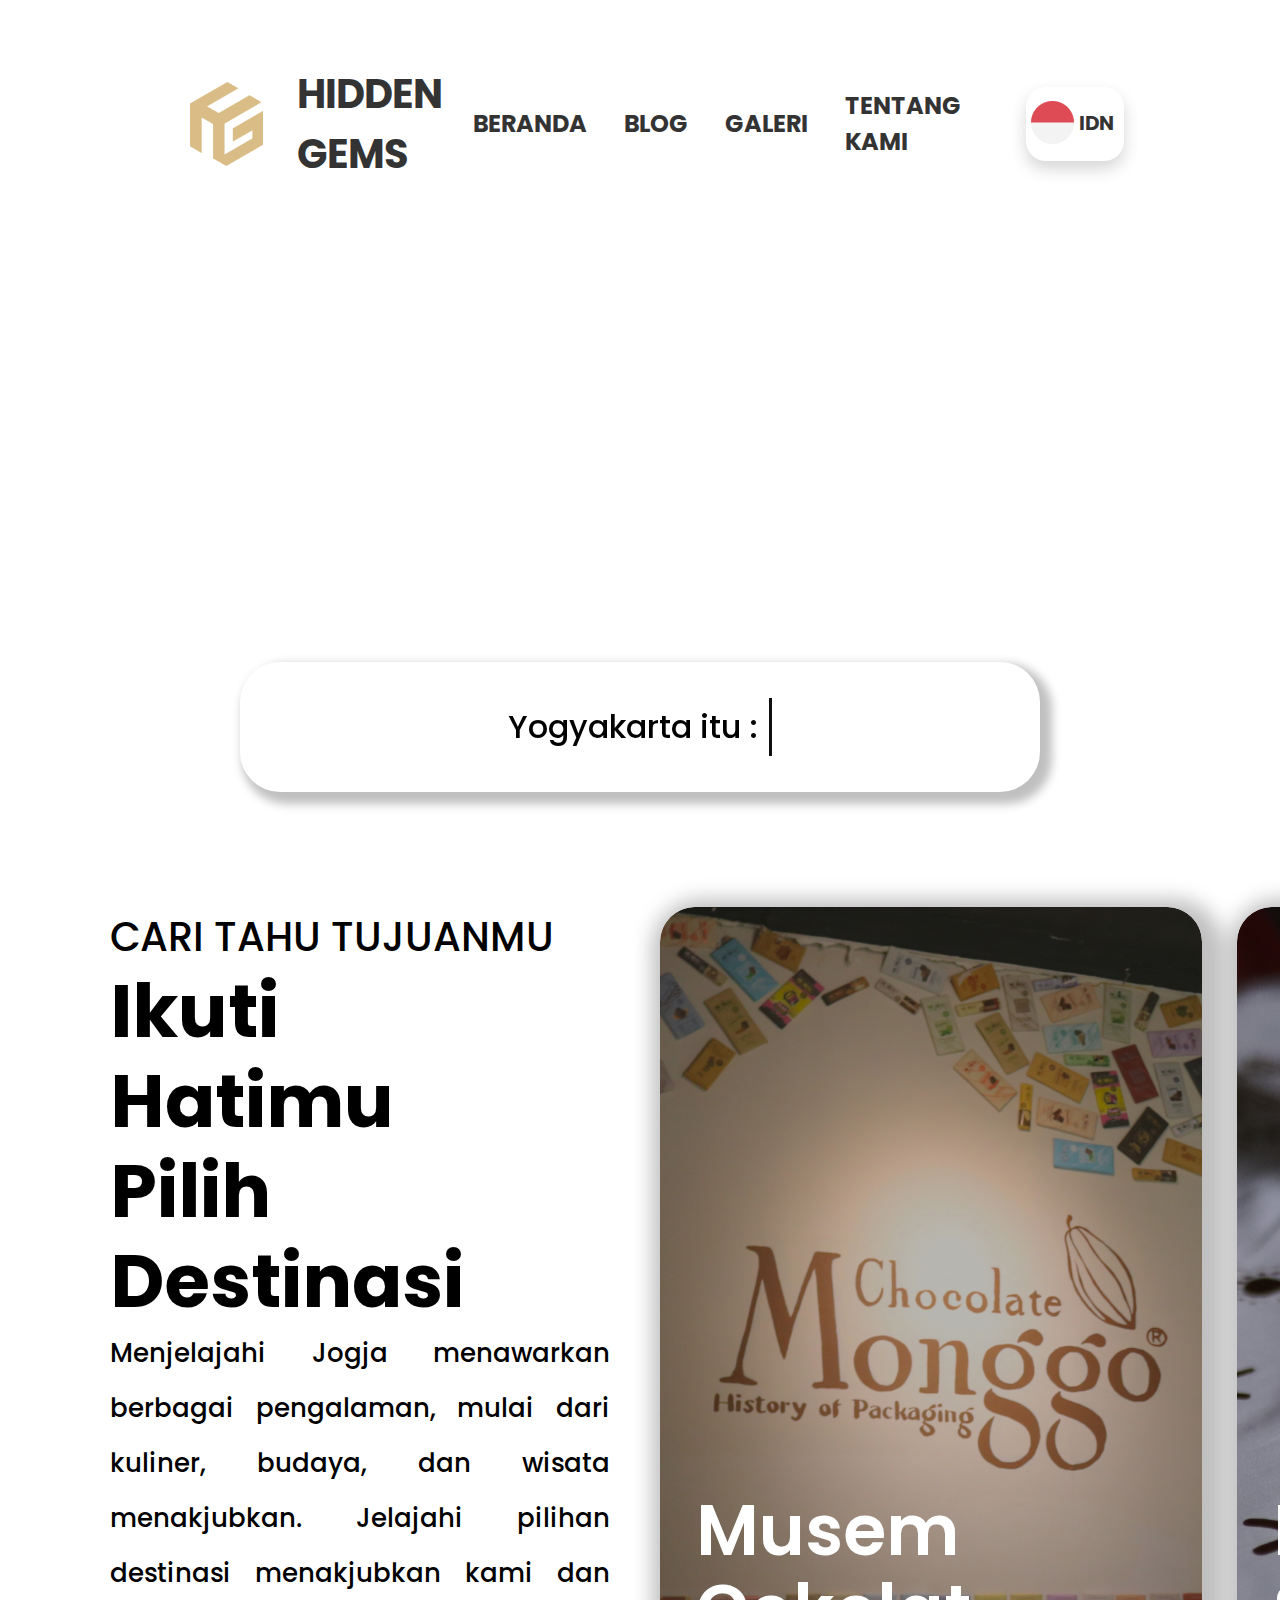
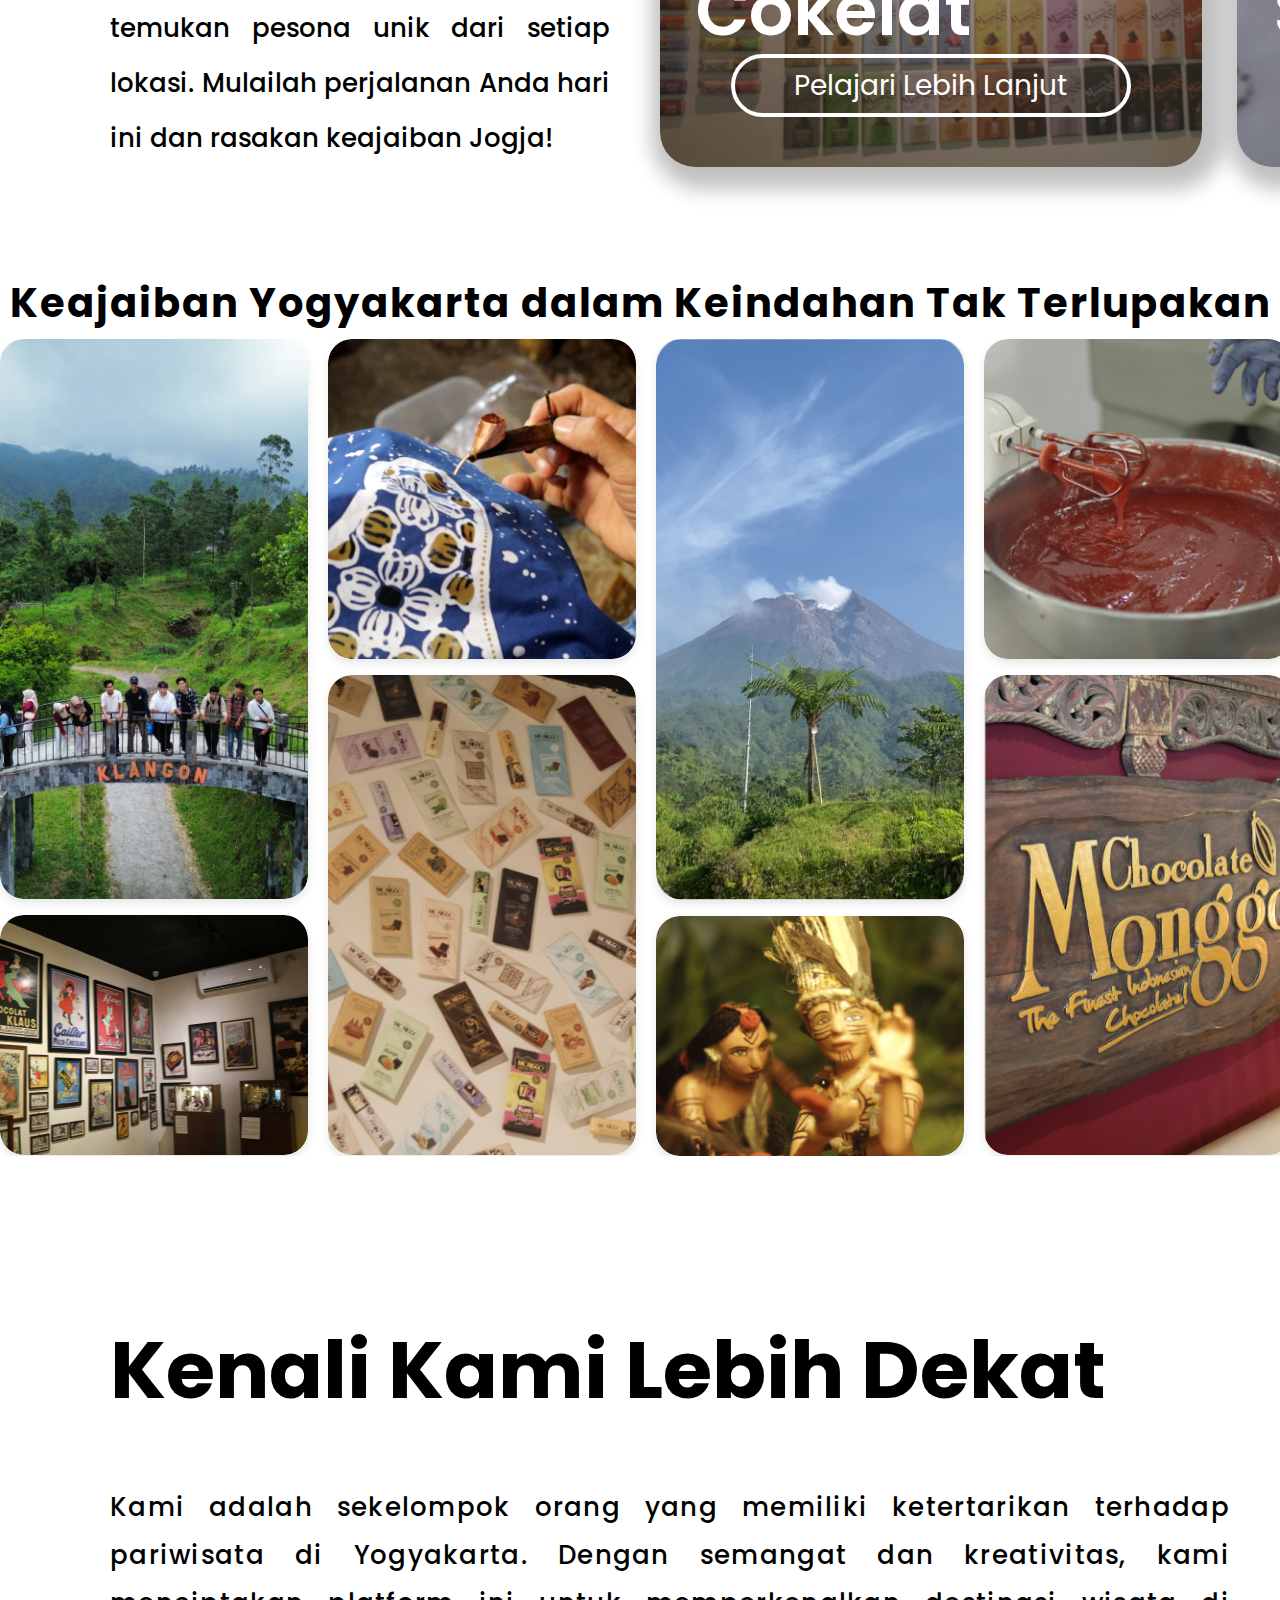
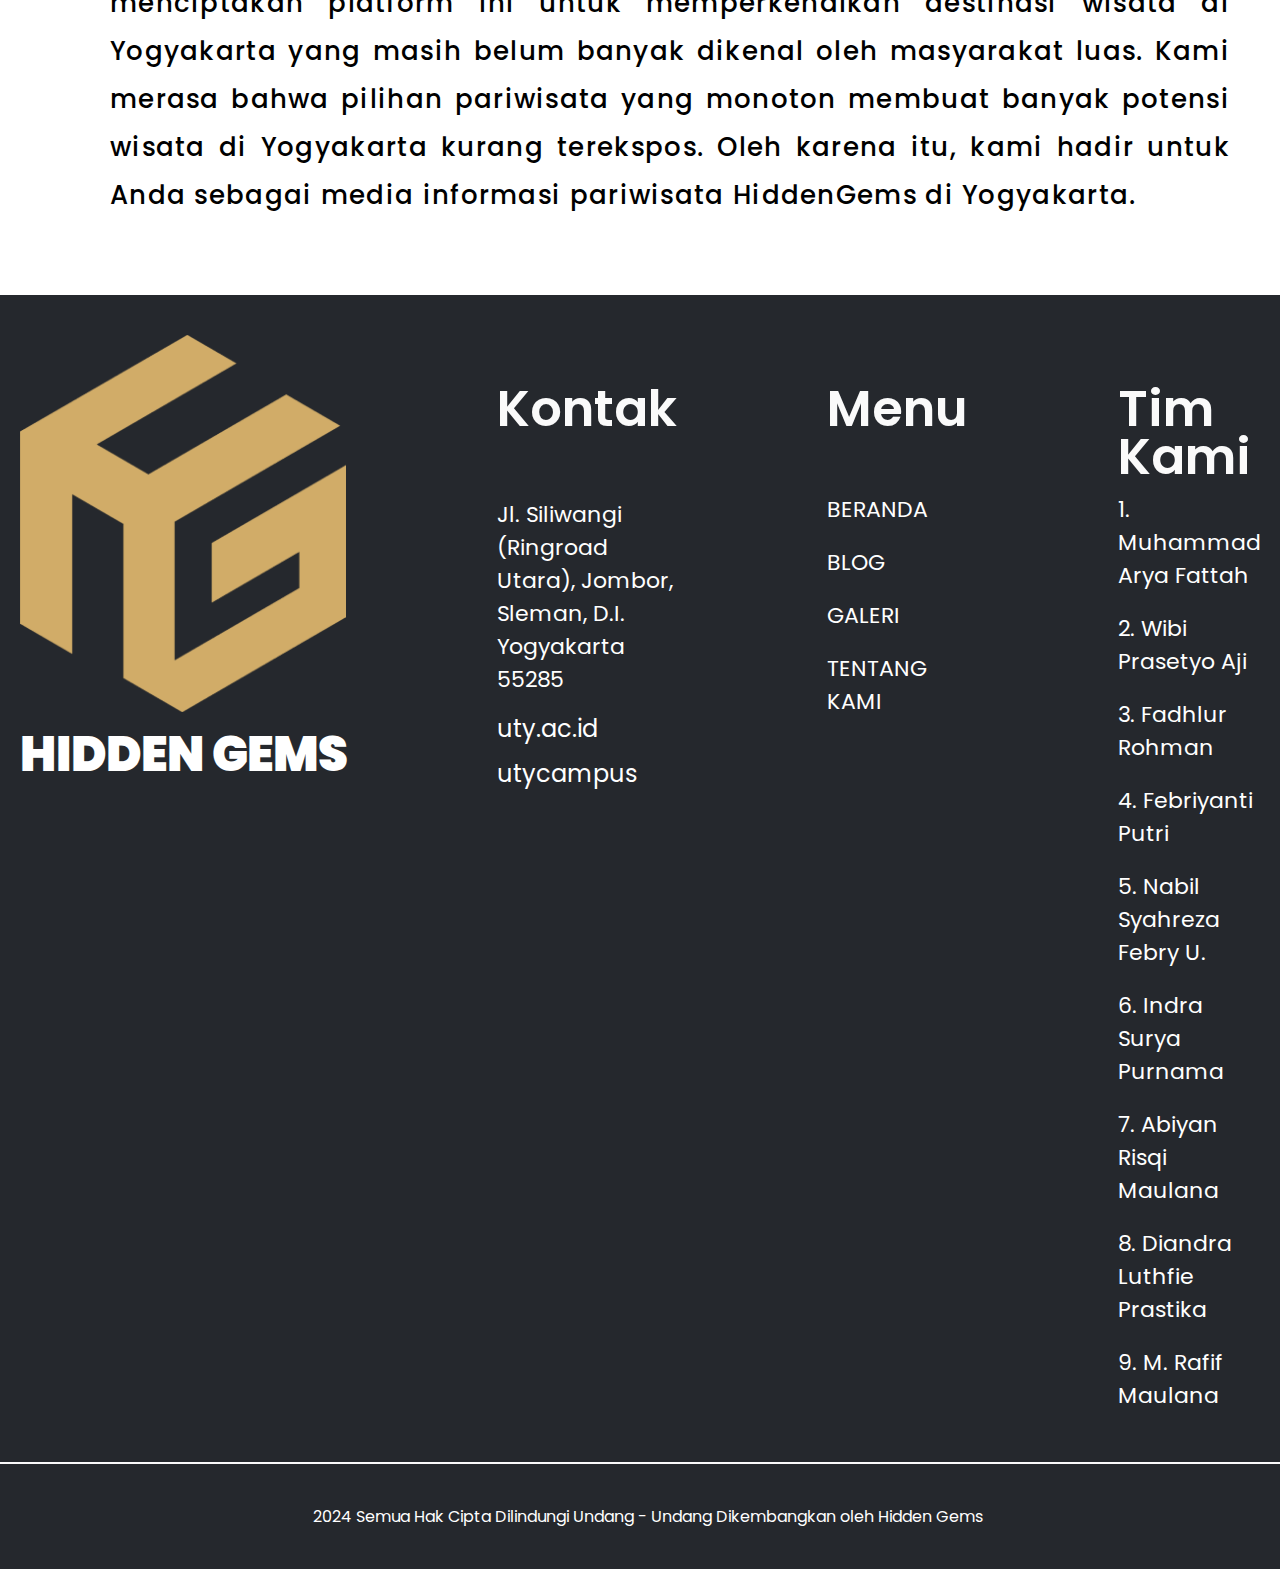
==== commit f983e748: "footer" ====
--- a/index.html
+++ b/index.html
@@ -235,7 +235,7 @@
          <div class="social-media">
             <a class="d-flex" target="_blank" href="https://uty.ac.id/"><i class="lni lni-globe-1"></i><span>uty.ac.id</span></a>
             <a class="d-flex" target="_blank" href="https://www.youtube.com/c/utycampus"><i class="lni lni-youtube"></i><span>utycampus</span></a>
-            <a class="d-flex" target="_blank" href="https://linktr.ee/hiddengems_yogya"><i class="lni lni-instagram"></i><span>instagram</span></a>
+            <!-- <a class="d-flex" target="_blank" href="https://linktr.ee/hiddengems_yogya"><i class="lni lni-instagram"></i><span>instagram</span></a> -->
          </div>
       </div>
       <div class="footer-column footer-menu">
--- a/assets/css/style.css
+++ b/assets/css/style.css
@@ -658,6 +658,10 @@
    flex: 3;
 }
 
+.footer-team a{
+   pointer-events: none;
+}
+
 footer .footer-contact .social-media {
    display: flex;
    flex-direction: column;
